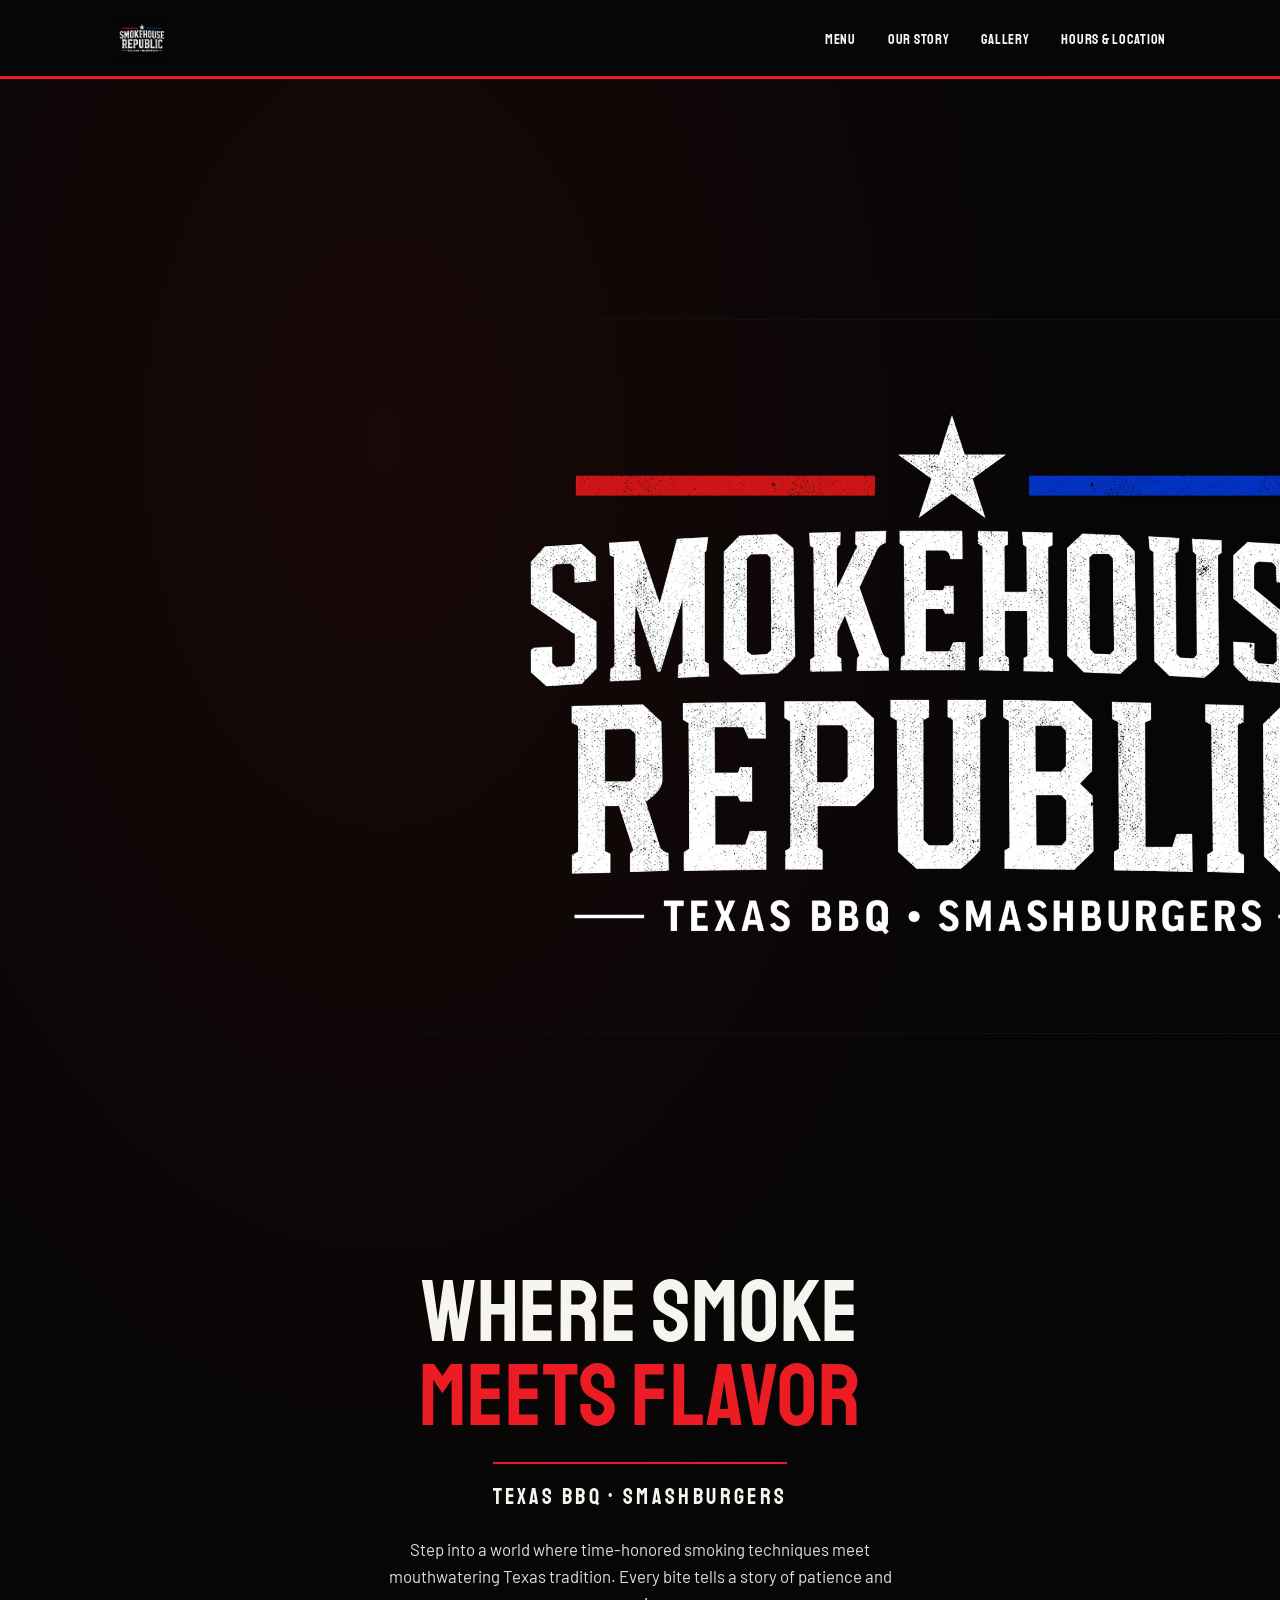
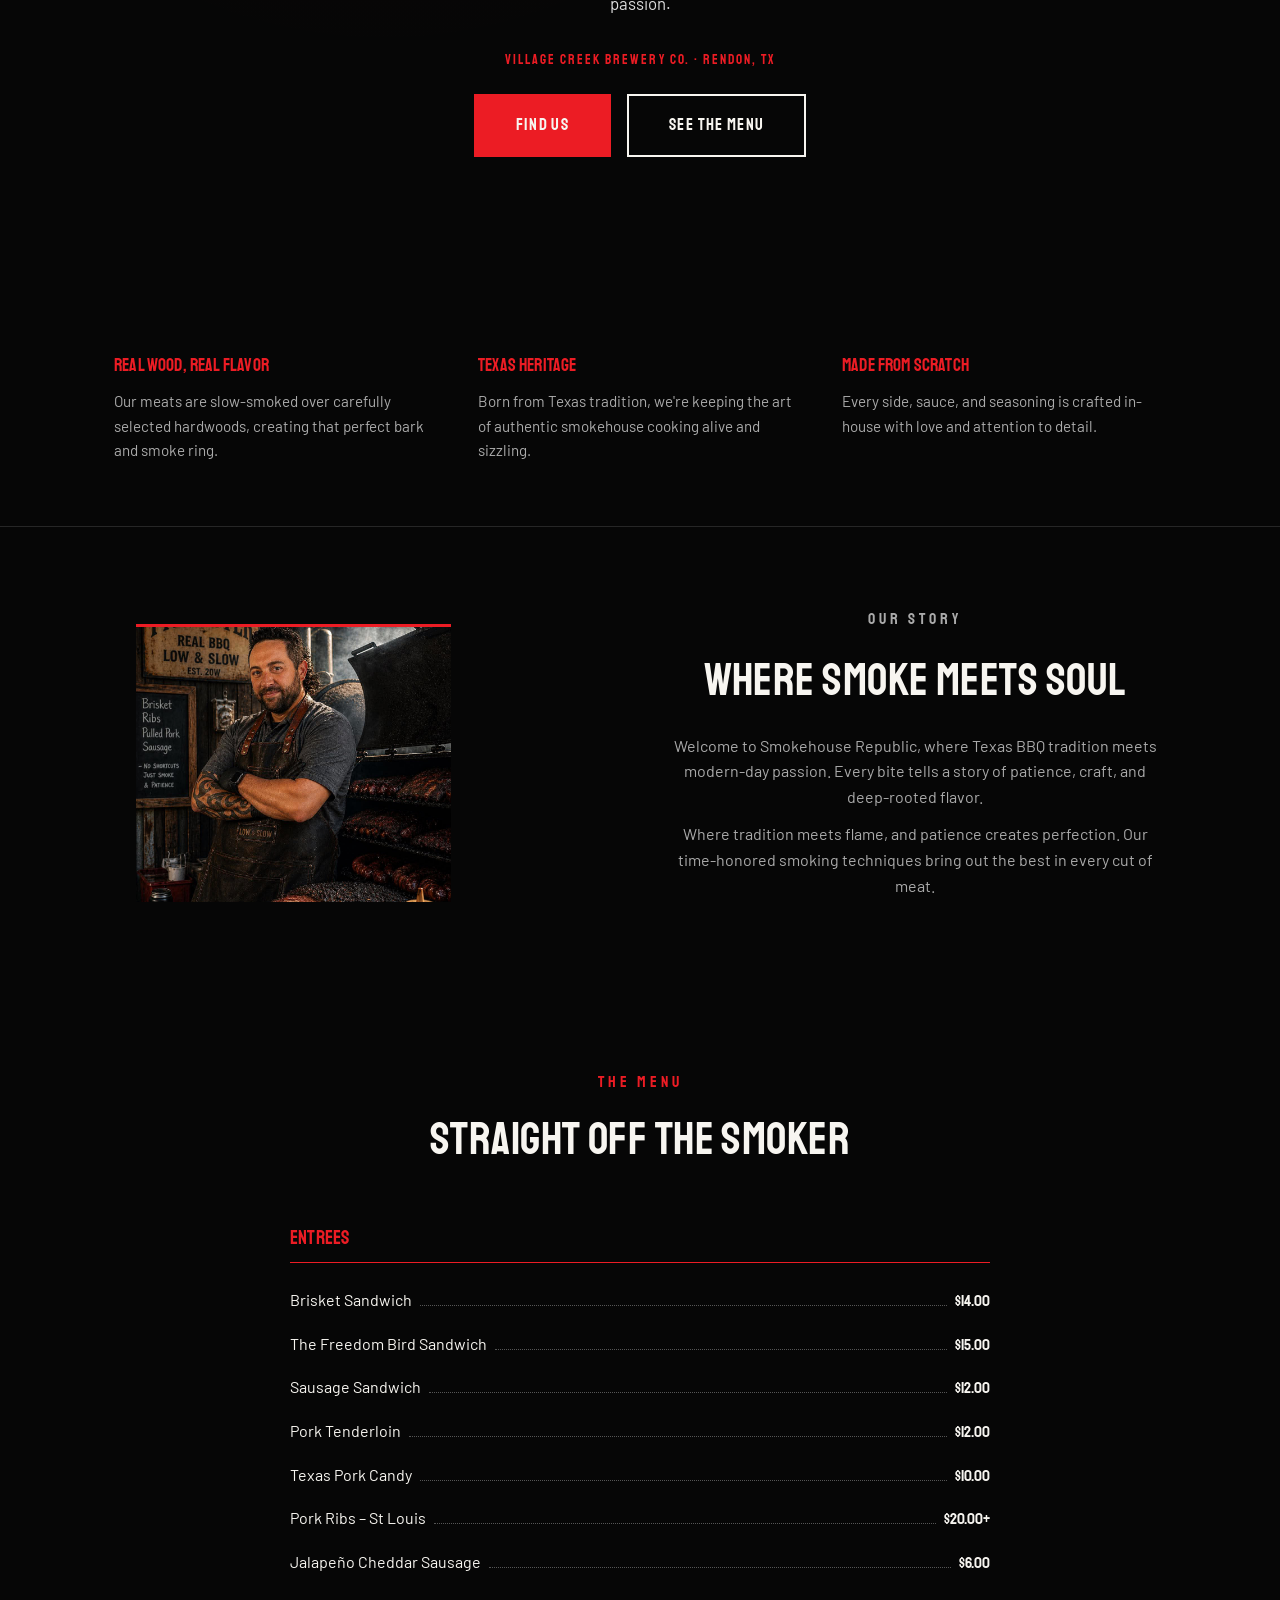
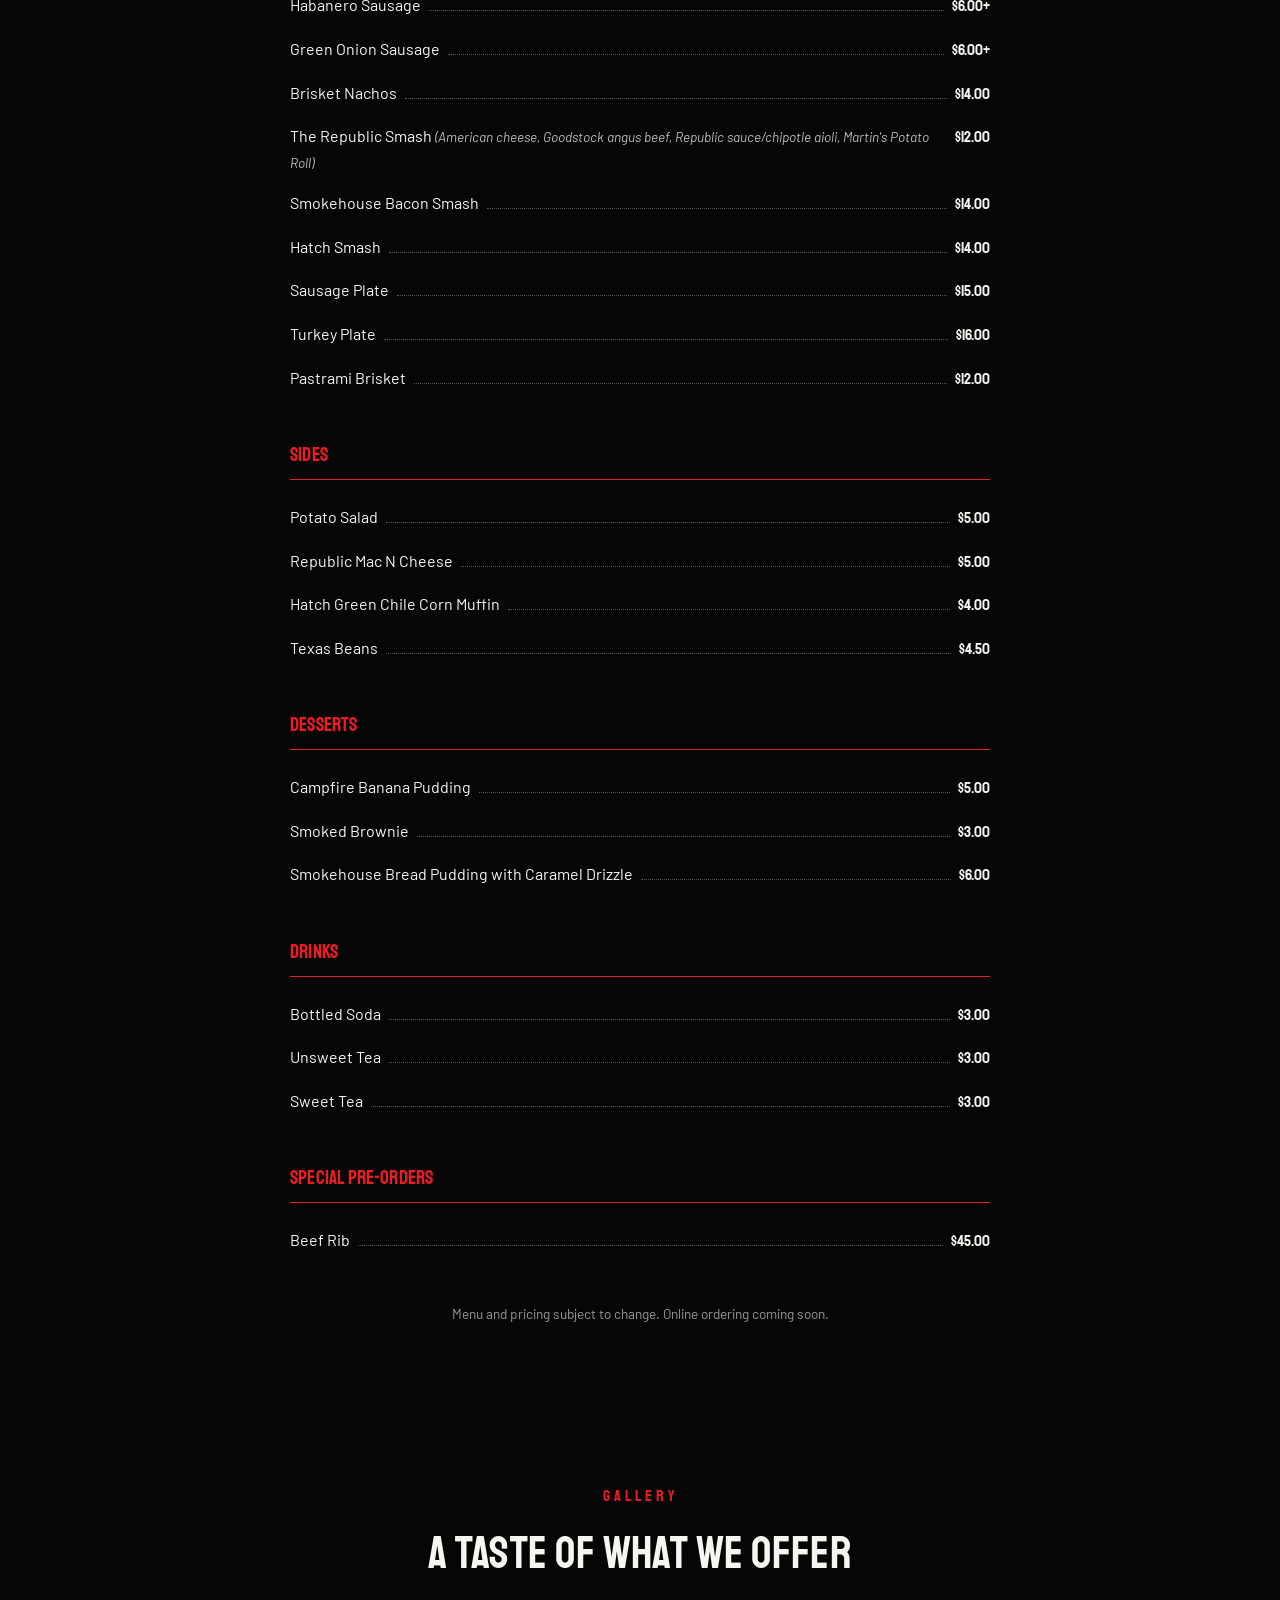
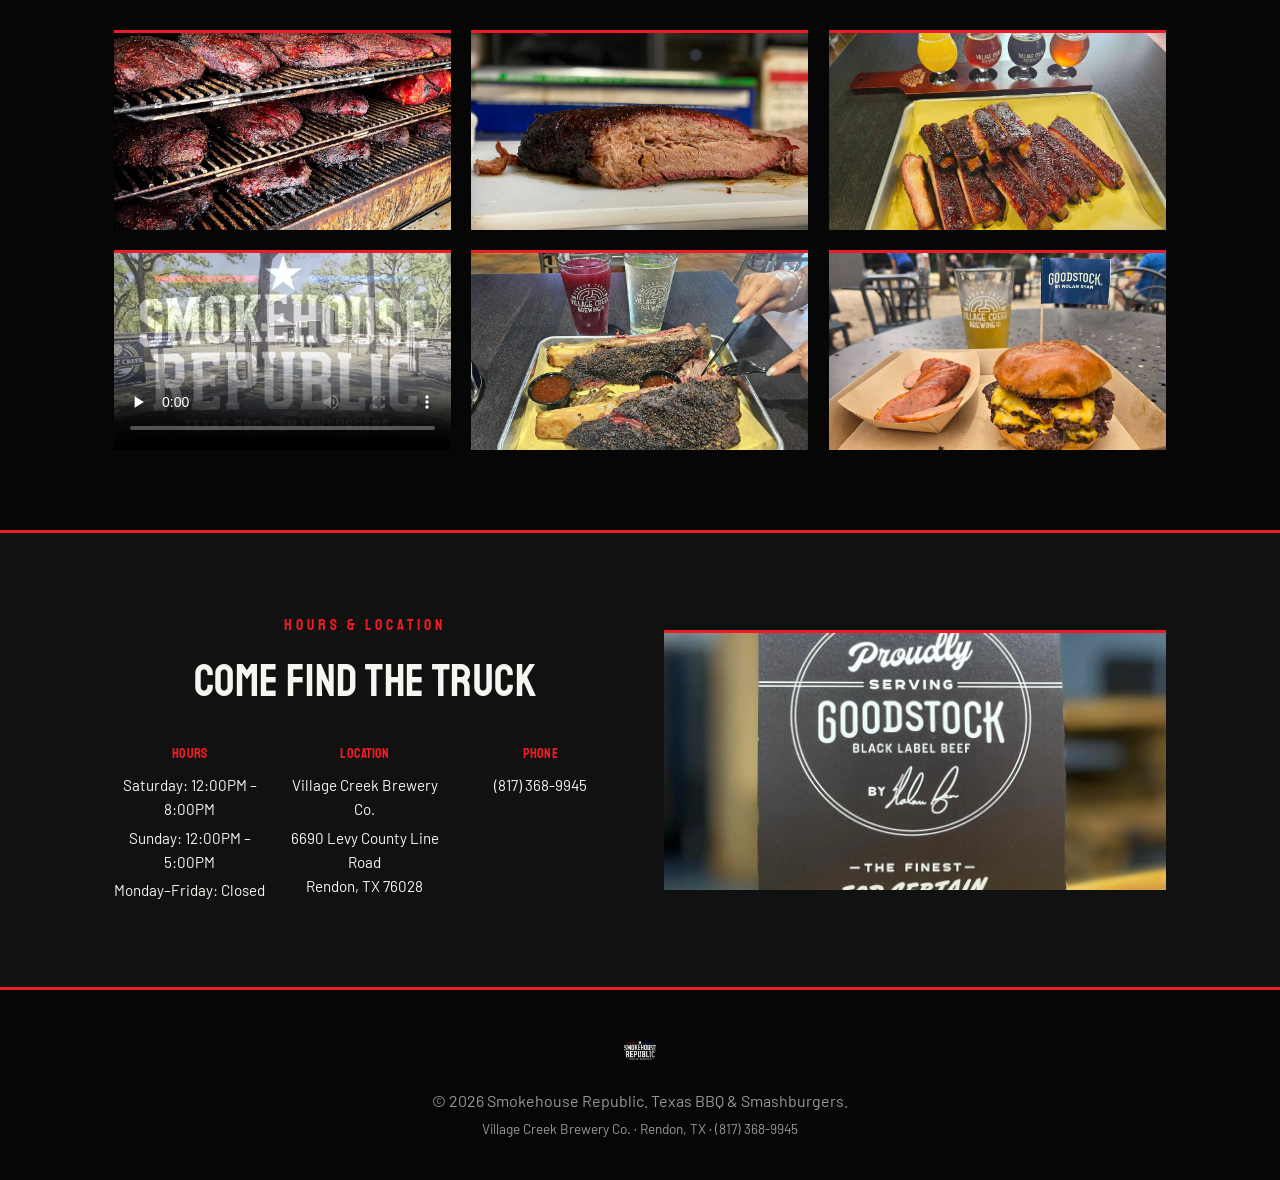
==== index.html @ 9e0f39e1 "Initial deploy copy of Smokehouse Republic site Co-Authored-By: Claude Sonnet 5.5 <noreply@anthropic" ====
<!DOCTYPE html>
<html lang="en">
<head>
<meta charset="UTF-8">
<meta name="viewport" content="width=device-width, initial-scale=1.0">
<title>Smokehouse Republic | Texas BBQ &amp; Smashburgers</title>
<meta name="description" content="Smokehouse Republic — Texas BBQ &amp; Smashburgers food truck at Village Creek Brewery Co., Rendon, TX. Sat 12-8, Sun 12-5.">
<link rel="icon" href="assets/logo.png">
<link rel="preconnect" href="https://fonts.googleapis.com">
<link rel="preconnect" href="https://fonts.gstatic.com" crossorigin>
<link href="https://fonts.googleapis.com/css2?family=Staatliches&family=Barlow:wght@400;500;600;700&display=swap" rel="stylesheet">
<link rel="stylesheet" href="css/styles.css">
<link rel="stylesheet" href="css/layout-overrides.css">
</head>
<body>

<header class="site-header">
  <div class="container header-inner">
    <a href="#top" class="logo-wrap">
      <img src="assets/logo.png" alt="Smokehouse Republic" class="logo">
    </a>
    <nav class="main-nav">
      <button class="nav-toggle" id="navToggle" aria-label="Toggle menu" aria-expanded="false">
        <span></span><span></span><span></span>
      </button>
      <ul class="nav-links" id="navLinks">
        <li><a href="#menu">Menu</a></li>
        <li><a href="#story">Our Story</a></li>
        <li><a href="#gallery">Gallery</a></li>
        <li><a href="#visit">Hours &amp; Location</a></li>
      </ul>
    </nav>
  </div>
</header>

<section id="top" class="hero">
  <video class="hero-video" data-edit-id="hero-video" autoplay muted loop playsinline poster="assets/logo.png">
    <source src="assets/header.mp4" type="video/mp4">
  </video>
  <div class="container hero-content">
    <div class="hero-text">
      <h1 class="hero-headline"><span>Where Smoke</span><span class="accent">Meets Flavor</span></h1>
      <p class="hero-tagline">Texas BBQ &bull; Smashburgers</p>
      <p class="hero-sub">Step into a world where time-honored smoking techniques meet mouthwatering Texas tradition. Every bite tells a story of patience and passion.</p>
      <p class="hero-eyebrow">Village Creek Brewery Co. &middot; Rendon, TX</p>
      <div class="hero-actions">
        <a href="https://www.google.com/maps/search/?api=1&query=Village+Creek+Brewery+Co.%2C+6690+Levy+County+Line+Road%2C+Rendon%2C+TX+76028" target="_blank" rel="noopener" class="btn btn-primary">Find Us</a>
        <a href="#menu" class="btn btn-outline">See the Menu</a>
      </div>
    </div>
  </div>
</section>

<section class="feature-strip">
  <div class="container feature-grid">
    <div class="feature">
      <h3>Real Wood, Real Flavor</h3>
      <p>Our meats are slow-smoked over carefully selected hardwoods, creating that perfect bark and smoke ring.</p>
    </div>
    <div class="feature">
      <h3>Texas Heritage</h3>
      <p>Born from Texas tradition, we're keeping the art of authentic smokehouse cooking alive and sizzling.</p>
    </div>
    <div class="feature">
      <h3>Made From Scratch</h3>
      <p>Every side, sauce, and seasoning is crafted in-house with love and attention to detail.</p>
    </div>
  </div>
</section>

<section id="story" class="story">
  <div class="container story-inner">
    <div class="story-media" data-edit-id="story-media">
      <img src="assets/pitmaster-portrait.jpg" alt="Smokehouse Republic pitmaster at the smoker" loading="lazy">
    </div>
    <div class="story-text">
      <p class="section-eyebrow">Our Story</p>
      <h2>Where Smoke Meets Soul</h2>
      <p>Welcome to Smokehouse Republic, where Texas BBQ tradition meets modern-day passion. Every bite tells a story of patience, craft, and deep-rooted flavor.</p>
      <p>Where tradition meets flame, and patience creates perfection. Our time-honored smoking techniques bring out the best in every cut of meat.</p>
    </div>
  </div>
</section>

<section id="menu" class="menu">
  <div class="container">
    <p class="section-eyebrow center">The Menu</p>
    <h2 class="center">Straight Off the Smoker</h2>

    <div class="menu-category">
      <h3>Entrees</h3>
      <ul class="menu-list">
        <li><span class="item-name">Brisket Sandwich</span><span class="item-dots"></span><span class="item-price">$14.00</span></li>
        <li><span class="item-name">The Freedom Bird Sandwich</span><span class="item-dots"></span><span class="item-price">$15.00</span></li>
        <li><span class="item-name">Sausage Sandwich</span><span class="item-dots"></span><span class="item-price">$12.00</span></li>
        <li><span class="item-name">Pork Tenderloin</span><span class="item-dots"></span><span class="item-price">$12.00</span></li>
        <li><span class="item-name">Texas Pork Candy</span><span class="item-dots"></span><span class="item-price">$10.00</span></li>
        <li><span class="item-name">Pork Ribs – St Louis</span><span class="item-dots"></span><span class="item-price">$20.00+</span></li>
        <li><span class="item-name">Jalapeño Cheddar Sausage</span><span class="item-dots"></span><span class="item-price">$6.00</span></li>
        <li><span class="item-name">Habanero Sausage</span><span class="item-dots"></span><span class="item-price">$6.00+</span></li>
        <li><span class="item-name">Green Onion Sausage</span><span class="item-dots"></span><span class="item-price">$6.00+</span></li>
        <li><span class="item-name">Brisket Nachos</span><span class="item-dots"></span><span class="item-price">$14.00</span></li>
        <li><span class="item-name">The Republic Smash <em>(American cheese, Goodstock angus beef, Republic sauce/chipotle aioli, Martin's Potato Roll)</em></span><span class="item-dots"></span><span class="item-price">$12.00</span></li>
        <li><span class="item-name">Smokehouse Bacon Smash</span><span class="item-dots"></span><span class="item-price">$14.00</span></li>
        <li><span class="item-name">Hatch Smash</span><span class="item-dots"></span><span class="item-price">$14.00</span></li>
        <li><span class="item-name">Sausage Plate</span><span class="item-dots"></span><span class="item-price">$15.00</span></li>
        <li><span class="item-name">Turkey Plate</span><span class="item-dots"></span><span class="item-price">$16.00</span></li>
        <li><span class="item-name">Pastrami Brisket</span><span class="item-dots"></span><span class="item-price">$12.00</span></li>
      </ul>
    </div>

    <div class="menu-category">
      <h3>Sides</h3>
      <ul class="menu-list">
        <li><span class="item-name">Potato Salad</span><span class="item-dots"></span><span class="item-price">$5.00</span></li>
        <li><span class="item-name">Republic Mac N Cheese</span><span class="item-dots"></span><span class="item-price">$5.00</span></li>
        <li><span class="item-name">Hatch Green Chile Corn Muffin</span><span class="item-dots"></span><span class="item-price">$4.00</span></li>
        <li><span class="item-name">Texas Beans</span><span class="item-dots"></span><span class="item-price">$4.50</span></li>
      </ul>
    </div>

    <div class="menu-category">
      <h3>Desserts</h3>
      <ul class="menu-list">
        <li><span class="item-name">Campfire Banana Pudding</span><span class="item-dots"></span><span class="item-price">$5.00</span></li>
        <li><span class="item-name">Smoked Brownie</span><span class="item-dots"></span><span class="item-price">$3.00</span></li>
        <li><span class="item-name">Smokehouse Bread Pudding with Caramel Drizzle</span><span class="item-dots"></span><span class="item-price">$6.00</span></li>
      </ul>
    </div>

    <div class="menu-category">
      <h3>Drinks</h3>
      <ul class="menu-list">
        <li><span class="item-name">Bottled Soda</span><span class="item-dots"></span><span class="item-price">$3.00</span></li>
        <li><span class="item-name">Unsweet Tea</span><span class="item-dots"></span><span class="item-price">$3.00</span></li>
        <li><span class="item-name">Sweet Tea</span><span class="item-dots"></span><span class="item-price">$3.00</span></li>
      </ul>
    </div>

    <div class="menu-category">
      <h3>Special Pre-Orders</h3>
      <ul class="menu-list">
        <li><span class="item-name">Beef Rib</span><span class="item-dots"></span><span class="item-price">$45.00</span></li>
      </ul>
    </div>

    <p class="menu-note">Menu and pricing subject to change. Online ordering coming soon.</p>
  </div>
</section>

<section id="gallery" class="gallery">
  <div class="container">
    <p class="section-eyebrow center">Gallery</p>
    <h2 class="center">A Taste of What We Offer</h2>
    <div class="gallery-grid">
      <div class="gallery-photo" data-edit-id="gallery-1"><img src="assets/gallery-brisket-rows.jpg" alt="Rows of brisket in the smoker" loading="lazy"></div>
      <div class="gallery-photo" data-edit-id="gallery-2"><img src="assets/gallery-sliced-brisket.jpg" alt="Sliced brisket close-up" loading="lazy"></div>
      <div class="gallery-photo" data-edit-id="gallery-3"><img src="assets/gallery-ribs-beer-flight.jpg" alt="Ribs with a Village Creek Brewery beer flight" loading="lazy"></div>
      <div class="gallery-photo gallery-video-slot" data-edit-id="gallery-4">
        <video controls loop preload="none" poster="assets/gallery-promo-poster.jpg">
          <source src="assets/gallery-promo.mp4" type="video/mp4">
        </video>
      </div>
      <div class="gallery-photo" data-edit-id="gallery-5"><img src="assets/gallery-bbq-platter.jpg" alt="BBQ platter with drinks" loading="lazy"></div>
      <div class="gallery-photo" data-edit-id="gallery-6"><img src="assets/gallery-burger-sausage.jpg" alt="Smash burger and sausage at Village Creek Brewery" loading="lazy"></div>
    </div>
  </div>
</section>

<section id="visit" class="visit">
  <div class="container visit-inner">
    <div class="visit-card">
      <p class="section-eyebrow">Hours &amp; Location</p>
      <h2>Come Find the Truck</h2>
      <div class="visit-details">
        <div class="visit-block">
          <h4>Hours</h4>
          <p>Saturday: 12:00PM – 8:00PM</p>
          <p>Sunday: 12:00PM – 5:00PM</p>
          <p>Monday–Friday: Closed</p>
        </div>
        <div class="visit-block">
          <h4>Location</h4>
          <p>Village Creek Brewery Co.</p>
          <p>6690 Levy County Line Road<br>Rendon, TX 76028</p>
        </div>
        <div class="visit-block">
          <h4>Phone</h4>
          <p><a href="tel:+18173689945">(817) 368-9945</a></p>
        </div>
      </div>
    </div>
    <div class="visit-media" data-edit-id="visit-media">
      <img src="assets/visit-goodstock-sign.jpg" alt="Proudly serving Goodstock Black Label Beef by Nolan Ryan" loading="lazy">
    </div>
  </div>
</section>

<footer class="site-footer">
  <div class="container footer-inner">
    <img src="assets/logo.png" alt="Smokehouse Republic" class="footer-logo">
    <p>&copy; <span id="year"></span> Smokehouse Republic. Texas BBQ &amp; Smashburgers.</p>
    <p class="footer-address">Village Creek Brewery Co. &middot; Rendon, TX &middot; (817) 368-9945</p>
  </div>
</footer>

<script src="js/script.js"></script>
</body>
</html>
---- css/styles.css ----
:root {
  --black: #060606;
  --charcoal: #111111;
  --white: #f7f5f0;
  --red: #ec1c24;
  --red-dark: #b3141a;
  --blue: #223a63;
  --gray: #6b6b6b;
  --font-display: 'Staatliches', 'Arial Narrow', sans-serif;
  --font-body: 'Barlow', 'Arial', sans-serif;
}

* { box-sizing: border-box; margin: 0; padding: 0; }

body {
  font-family: var(--font-body);
  color: var(--white);
  background: var(--black);
  line-height: 1.6;
}

.container {
  max-width: 1100px;
  margin: 0 auto;
  padding: 0 24px;
}

h1, h2, h3, h4 {
  font-family: var(--font-display);
  text-transform: uppercase;
  letter-spacing: 0.01em;
  font-weight: 400;
}

a { color: inherit; text-decoration: none; }

.center { text-align: center; }

/* Header */
.site-header {
  background: var(--black);
  position: sticky;
  top: 0;
  z-index: 100;
  border-bottom: 3px solid var(--red);
}

.header-inner {
  display: flex;
  align-items: center;
  justify-content: space-between;
  padding-top: 10px;
  padding-bottom: 10px;
}

.logo { height: 56px; width: auto; display: block; }

.main-nav { display: flex; align-items: center; }

.nav-links {
  display: flex;
  list-style: none;
  gap: 32px;
}

.nav-links a {
  color: var(--white);
  font-family: var(--font-display);
  text-transform: uppercase;
  font-size: 0.9rem;
  letter-spacing: 0.05em;
}

.nav-links a:hover { color: var(--red); }

.nav-toggle {
  display: none;
  flex-direction: column;
  gap: 5px;
  background: none;
  border: none;
  cursor: pointer;
  padding: 6px;
}

.nav-toggle span {
  width: 26px;
  height: 3px;
  background: var(--white);
  display: block;
}

/* Hero */
.hero {
  position: relative;
  background:
    radial-gradient(ellipse at 30% 20%, rgba(236, 28, 36, 0.08), transparent 60%),
    var(--black);
  color: var(--white);
  padding: 60px 0 130px;
  text-align: center;
  overflow: hidden;
}

.hero-video {
  display: block;
  width: 100%;
  aspect-ratio: 16 / 9;
  object-fit: contain;
  margin: 0 0 60px;
}

.hero-content {
  position: relative;
  z-index: 2;
}

.hero-text {
  max-width: 620px;
  margin: 0 auto;
}

.hero-eyebrow {
  font-family: var(--font-display);
  text-transform: uppercase;
  letter-spacing: 0.15em;
  color: var(--red);
  margin: 20px 0 24px;
  font-size: 0.85rem;
}

.hero-headline {
  display: flex;
  flex-direction: column;
  gap: 0;
  margin-bottom: 8px;
  line-height: 0.95;
}

.hero-headline span {
  font-size: clamp(2.8rem, 8vw, 5.5rem);
  letter-spacing: 0.01em;
}

.hero-headline .accent { color: var(--red); }

.hero-tagline {
  font-family: var(--font-display);
  color: var(--white);
  font-size: 1.4rem;
  letter-spacing: 0.15em;
  text-transform: uppercase;
  margin: 16px 0 20px;
  padding-top: 16px;
  border-top: 2px solid var(--red);
  display: inline-block;
}

.hero-sub {
  max-width: 560px;
  margin: 0 auto 32px;
  color: #ddd;
  font-size: 1.05rem;
}

.hero-actions {
  display: flex;
  gap: 16px;
  justify-content: center;
  flex-wrap: wrap;
}

.btn {
  display: inline-block;
  padding: 16px 40px;
  font-family: var(--font-display);
  text-transform: uppercase;
  letter-spacing: 0.08em;
  font-size: 1.05rem;
  border: 2px solid transparent;
  transition: all 0.2s ease;
}

.btn-primary {
  background: var(--red);
  color: var(--white);
  border-color: var(--red);
}

.btn-primary:hover { background: var(--red-dark); }

.btn-outline {
  border-color: var(--white);
  color: var(--white);
}

.btn-outline:hover { background: var(--white); color: var(--black); }

/* Feature strip */
.feature-strip {
  background: var(--black);
  padding: 64px 0;
  border-bottom: 1px solid #262626;
}

.feature-grid {
  display: grid;
  grid-template-columns: repeat(3, 1fr);
  gap: 40px;
}

.feature h3 {
  color: var(--red);
  font-size: 1.1rem;
  margin-bottom: 10px;
}

.feature p { color: #aaa; font-size: 0.95rem; }

/* Section eyebrow */
.section-eyebrow {
  font-family: var(--font-display);
  color: var(--red);
  text-transform: uppercase;
  letter-spacing: 0.25em;
  font-size: 1rem;
  margin-bottom: 8px;
}

/* Story */
.story { padding: 80px 0; background: var(--black); }

.story-inner {
  display: grid;
  grid-template-columns: 1fr 1fr;
  gap: 48px;
  align-items: center;
}

.story-text { text-align: center; }
.story-text h2 { font-size: 2.8rem; margin-bottom: 16px; color: var(--white); }
.story-text p { margin-bottom: 12px; color: #aaa; }

.story-media {
  border-top: 3px solid var(--red);
  overflow: hidden;
  width: 25%;
}

.story-media img {
  display: block;
  width: 100%;
  height: auto;
  object-fit: cover;
}

/* Placeholder blocks */
.placeholder-block {
  background: var(--charcoal);
  border: 1px solid #2a2a2a;
  border-top: 3px solid var(--red);
  min-height: 260px;
  display: flex;
  align-items: center;
  justify-content: center;
}

.placeholder-label {
  font-family: var(--font-display);
  color: var(--white);
  text-transform: uppercase;
  letter-spacing: 0.1em;
  font-size: 0.9rem;
  padding: 8px 16px;
}

.placeholder-video .placeholder-label::before {
  content: "▶ ";
}

/* Menu */
.menu { padding: 80px 0; background: var(--black); color: var(--white); }

.menu h2 { color: var(--white); font-size: 2.8rem; margin-bottom: 48px; }

.menu-category { max-width: 700px; margin: 0 auto 40px; }

.menu-category h3 {
  color: var(--red);
  font-size: 1.2rem;
  margin-bottom: 16px;
  border-bottom: 1px solid var(--red);
  padding-bottom: 8px;
}

.menu-list { list-style: none; }

.menu-list li {
  display: flex;
  align-items: baseline;
  gap: 8px;
  padding: 8px 0;
  font-size: 1rem;
}

.item-name { flex-shrink: 1; min-width: 0; }
.item-name em { color: #bbb; font-style: italic; font-size: 0.85rem; }

.item-dots {
  flex: 1;
  border-bottom: 1px dotted #555;
  margin-bottom: 5px;
}

.item-price {
  flex-shrink: 0;
  font-family: var(--font-display);
  color: var(--white);
}

.menu-note {
  text-align: center;
  color: #999;
  font-size: 0.85rem;
  margin-top: 24px;
}

/* Gallery */
.gallery { padding: 80px 0; background: var(--black); }

.gallery h2 { color: var(--white); font-size: 2.8rem; margin-bottom: 40px; }

.gallery-grid {
  display: grid;
  grid-template-columns: repeat(3, 1fr);
  gap: 20px;
}

.gallery-grid .placeholder-block { min-height: 200px; }

.gallery-photo {
  border-top: 3px solid var(--red);
  overflow: hidden;
  height: 260px;
}

.gallery-photo img {
  display: block;
  width: 100%;
  height: 100%;
  object-fit: cover;
}

.gallery-video-slot video {
  display: block;
  width: 100%;
  height: 100%;
  object-fit: cover;
  background: var(--black);
}

/* Visit */
.visit { padding: 80px 0; background: var(--charcoal); color: var(--white); border-top: 3px solid var(--red); }

.visit-inner {
  display: grid;
  grid-template-columns: 1fr 1fr;
  gap: 48px;
  align-items: center;
}

.visit-card { text-align: center; }
.visit h2 { font-size: 2.8rem; margin-bottom: 24px; }

.visit-media {
  border-top: 3px solid var(--red);
  overflow: hidden;
  height: 260px;
}

.visit-media img {
  display: block;
  width: 100%;
  height: 100%;
  object-fit: cover;
}

.visit-details {
  display: grid;
  grid-template-columns: repeat(3, 1fr);
  gap: 24px;
  margin-top: 24px;
}

.visit-block h4 {
  color: var(--red);
  font-size: 0.9rem;
  margin-bottom: 8px;
}

.visit-block p { font-size: 0.95rem; margin-bottom: 4px; }

/* Footer */
.site-footer {
  background: var(--black);
  color: #999;
  padding: 40px 0;
  text-align: center;
  border-top: 3px solid var(--red);
}

.footer-logo { height: 40px; margin-bottom: 12px; }

.footer-address { font-size: 0.85rem; margin-top: 4px; }

/* Responsive */
@media (max-width: 800px) {
  .feature-grid { grid-template-columns: 1fr; }
  .story-inner { grid-template-columns: 1fr; }
  .story-media { margin: 0 auto; }
  .visit-inner { grid-template-columns: 1fr; }
  .visit-details { grid-template-columns: 1fr; }
  .gallery-grid { grid-template-columns: repeat(2, 1fr); }

  .nav-toggle { display: flex; }

  .nav-links {
    position: absolute;
    top: 100%;
    left: 0;
    right: 0;
    background: var(--black);
    flex-direction: column;
    gap: 0;
    display: none;
    border-top: 1px solid var(--red);
  }

  .nav-links.open { display: flex; }

  .nav-links li { border-bottom: 1px solid #222; }

  .nav-links a {
    display: block;
    padding: 16px 24px;
  }
}

@media (max-width: 480px) {
  .gallery-grid { grid-template-columns: 1fr; }
}
---- css/layout-overrides.css ----
/* Auto-generated by edit-server.py when you click "Save Changes" in
   Edit Mode (js/edit-mode.js). Don't hand-edit -- your changes will be
   overwritten on the next save.

   Two profiles, saved independently based on how wide the browser was
   at Save time: desktop-sized screens (>800px) and phone-sized screens
   (<=800px) each keep their own sizing so editing one never breaks the
   other. */
@media (min-width: 801px) {
  [data-edit-id="hero-video"] { width: 1905px !important; height: 1072px !important; left: 0px !important; top: 0px !important; position: relative !important; }
  [data-edit-id="story-media"] { width: 315px !important; height: 278px !important; left: 22px !important; top: 4px !important; position: relative !important; }
  [data-edit-id="gallery-1"] { width: 337px !important; height: 200px !important; left: 0px !important; top: 0px !important; position: relative !important; }
  [data-edit-id="gallery-2"] { width: 337px !important; height: 200px !important; left: 0px !important; top: 0px !important; position: relative !important; }
  [data-edit-id="gallery-3"] { width: 337px !important; height: 200px !important; left: 0px !important; top: 0px !important; position: relative !important; }
  [data-edit-id="gallery-4"] { width: 337px !important; height: 200px !important; left: 0px !important; top: 0px !important; position: relative !important; }
  [data-edit-id="gallery-5"] { width: 337px !important; height: 200px !important; left: 0px !important; top: 0px !important; position: relative !important; }
  [data-edit-id="gallery-6"] { width: 337px !important; height: 200px !important; left: 0px !important; top: 0px !important; position: relative !important; }
  [data-edit-id="visit-media"] { width: 502px !important; height: 260px !important; left: 0px !important; top: 0px !important; position: relative !important; }
}
@media (max-width: 800px) {
  [data-edit-id="story-media"] { width: 228px !important; height: 216px !important; left: 0px !important; top: -53px !important; position: relative !important; }
}
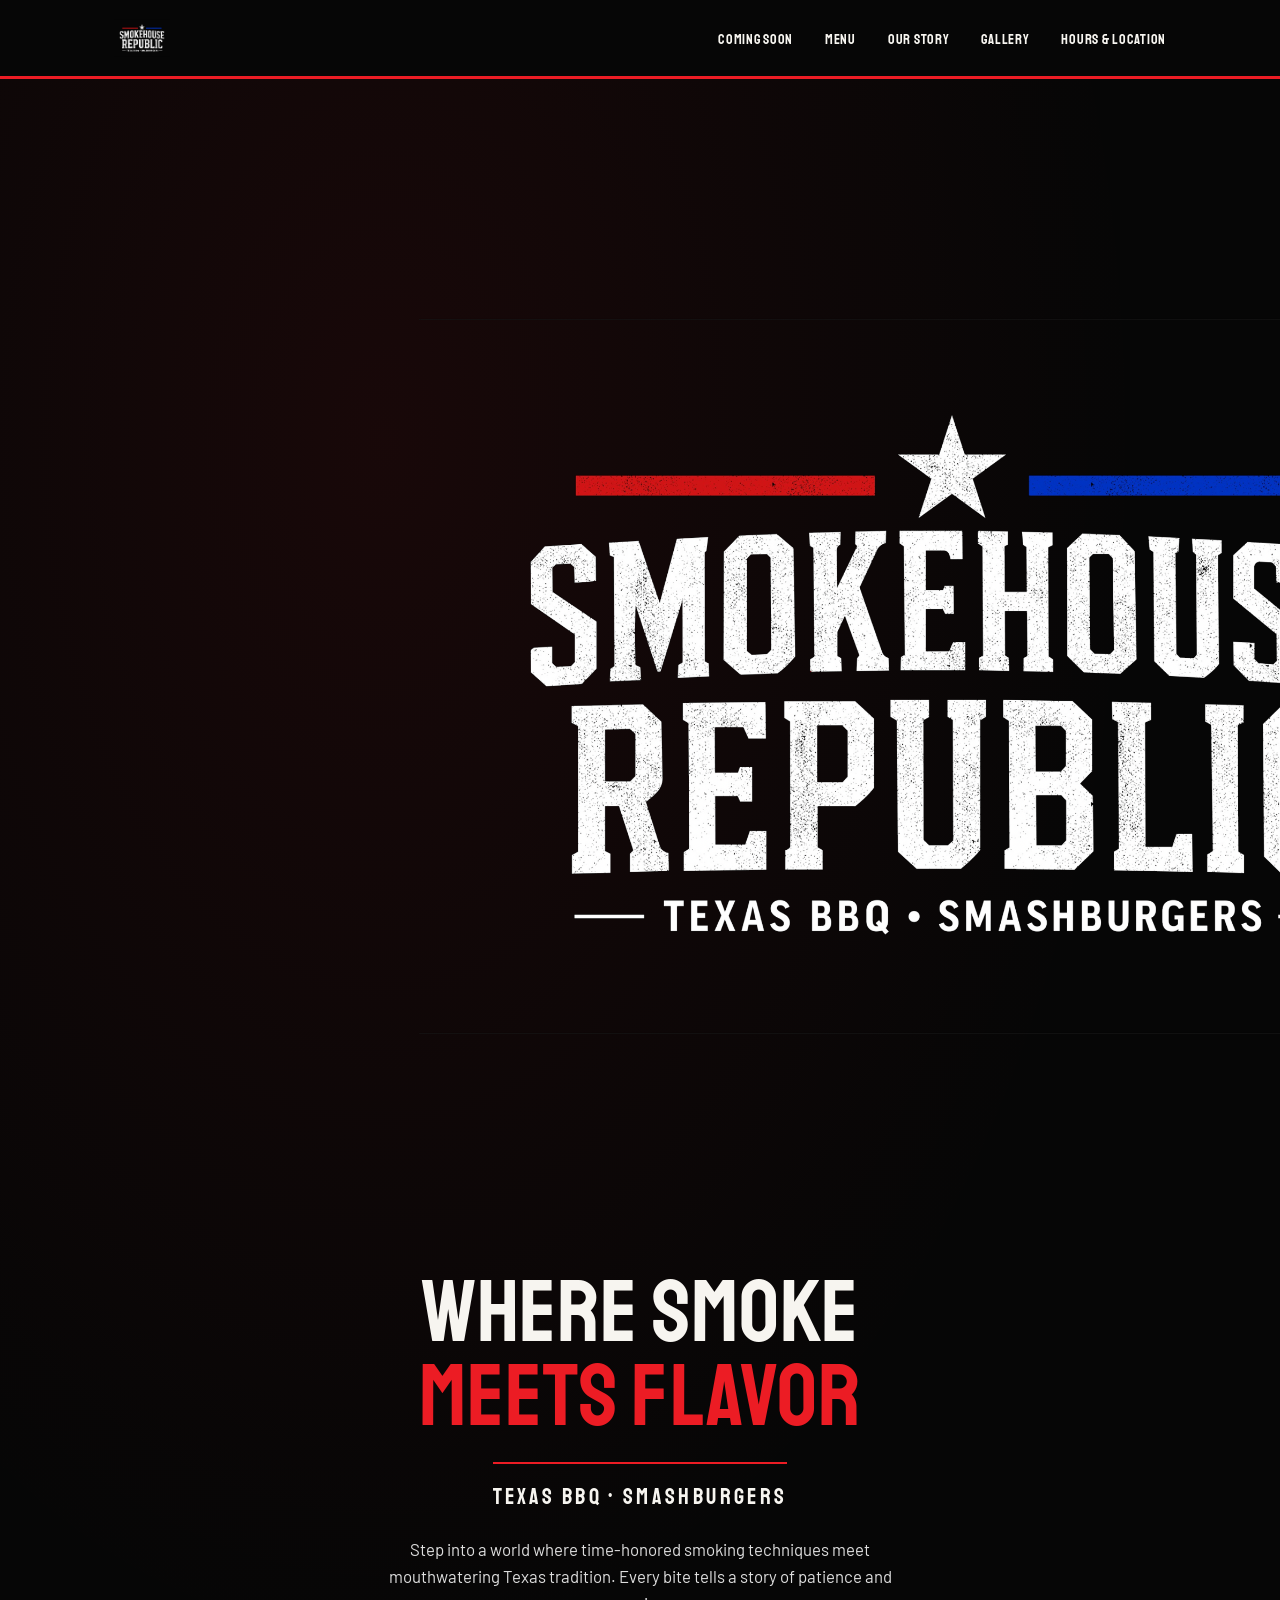
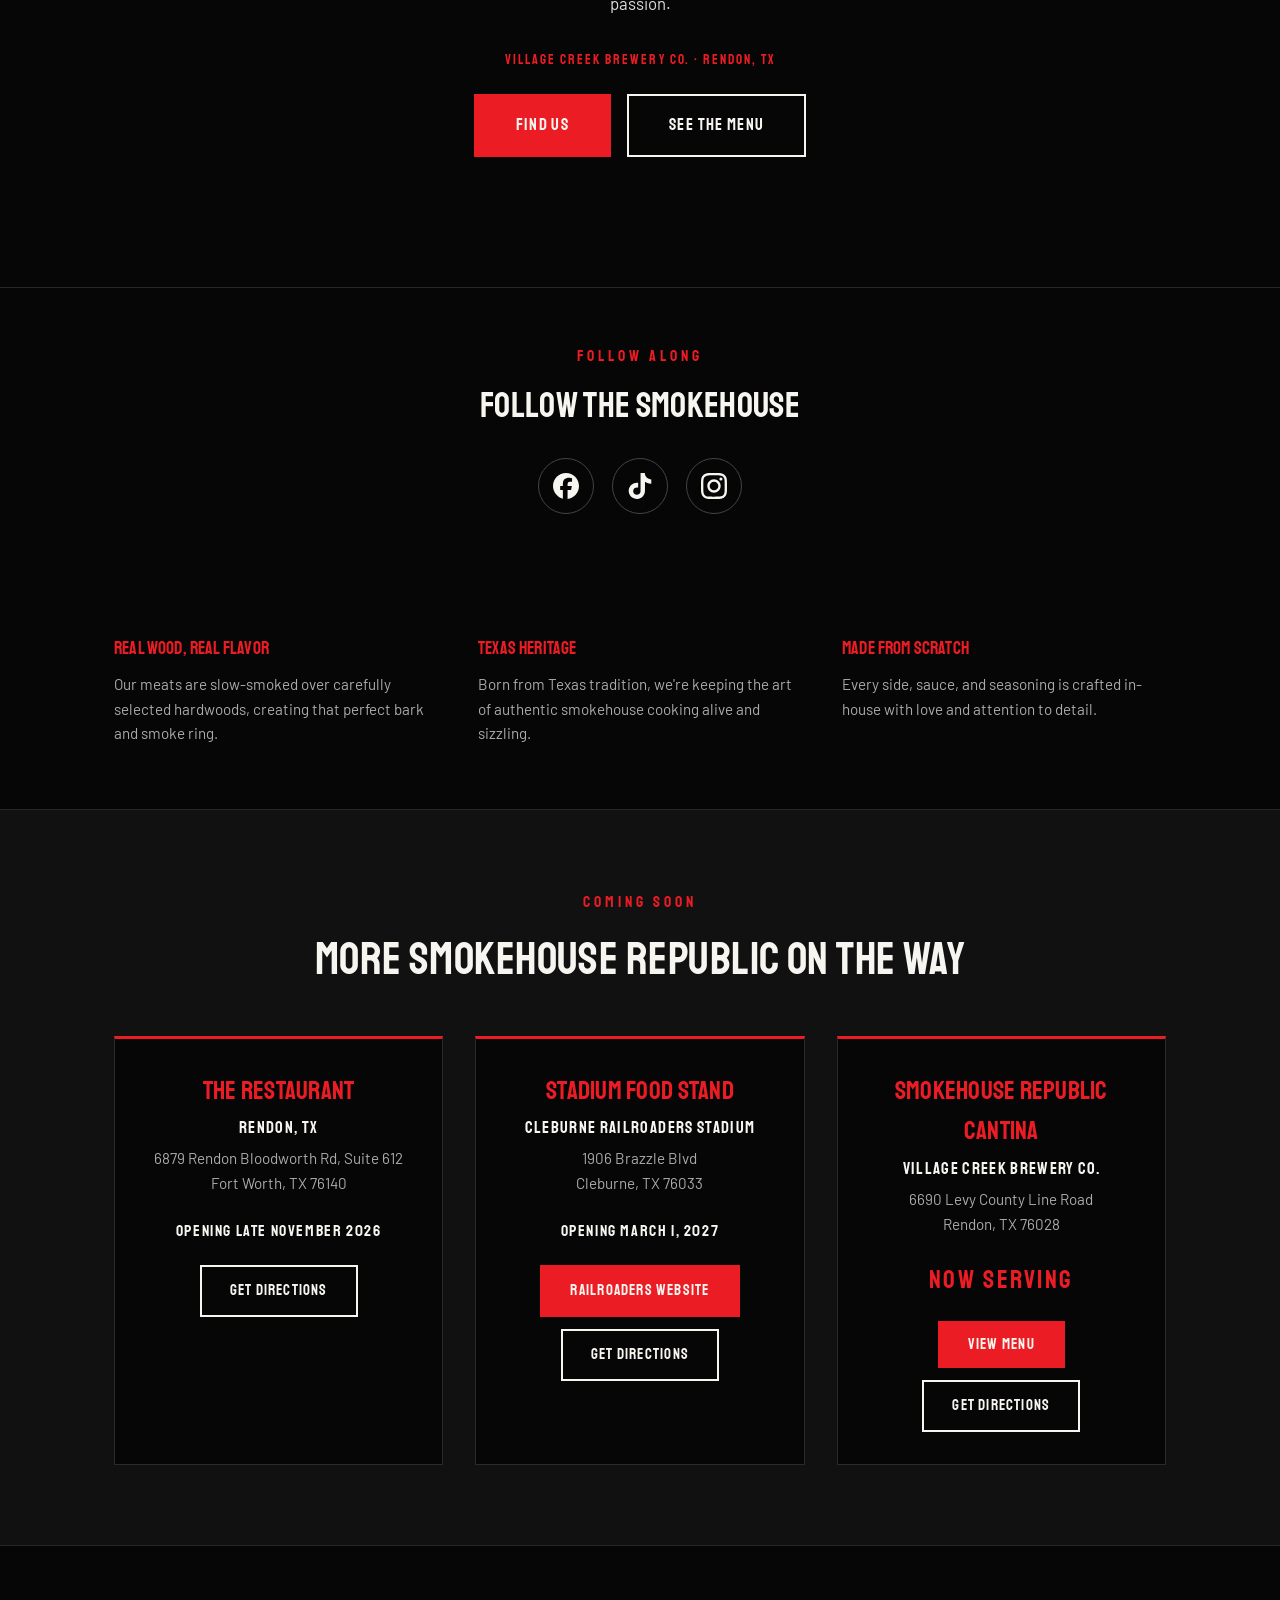
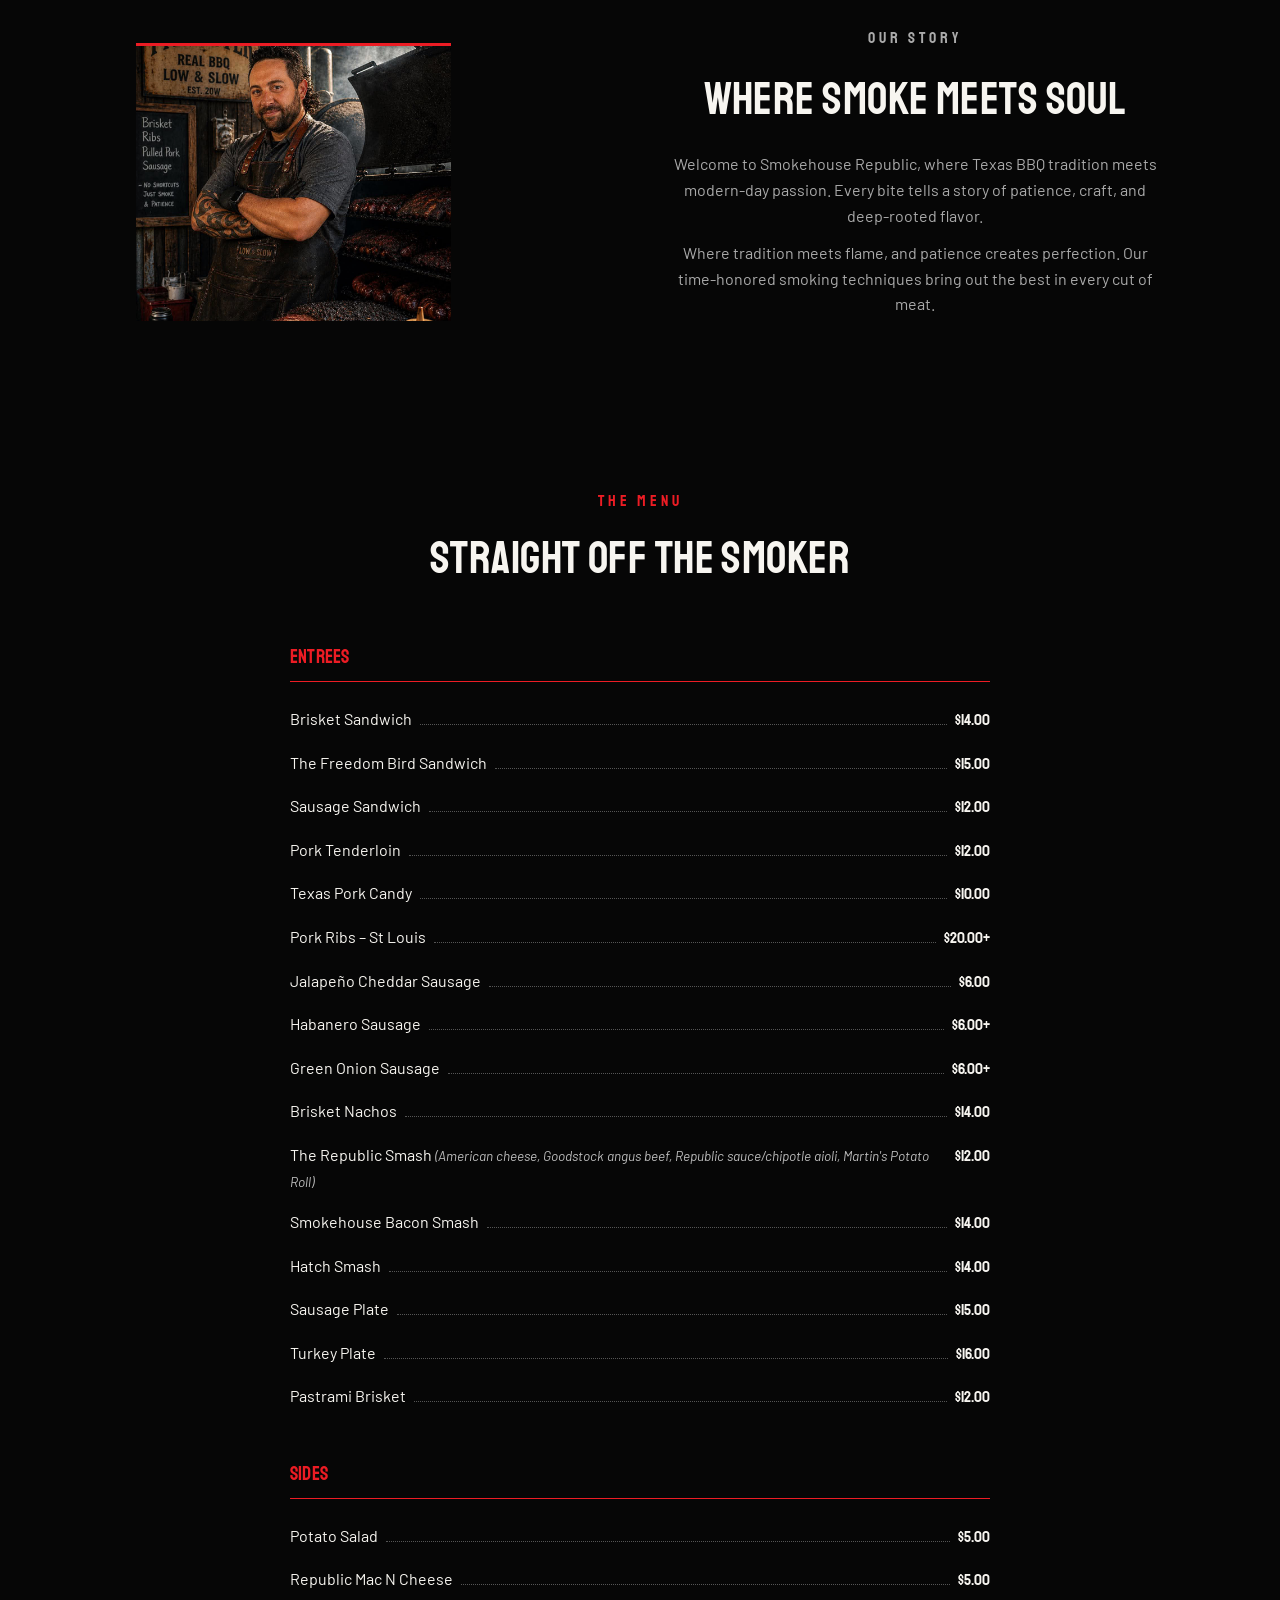
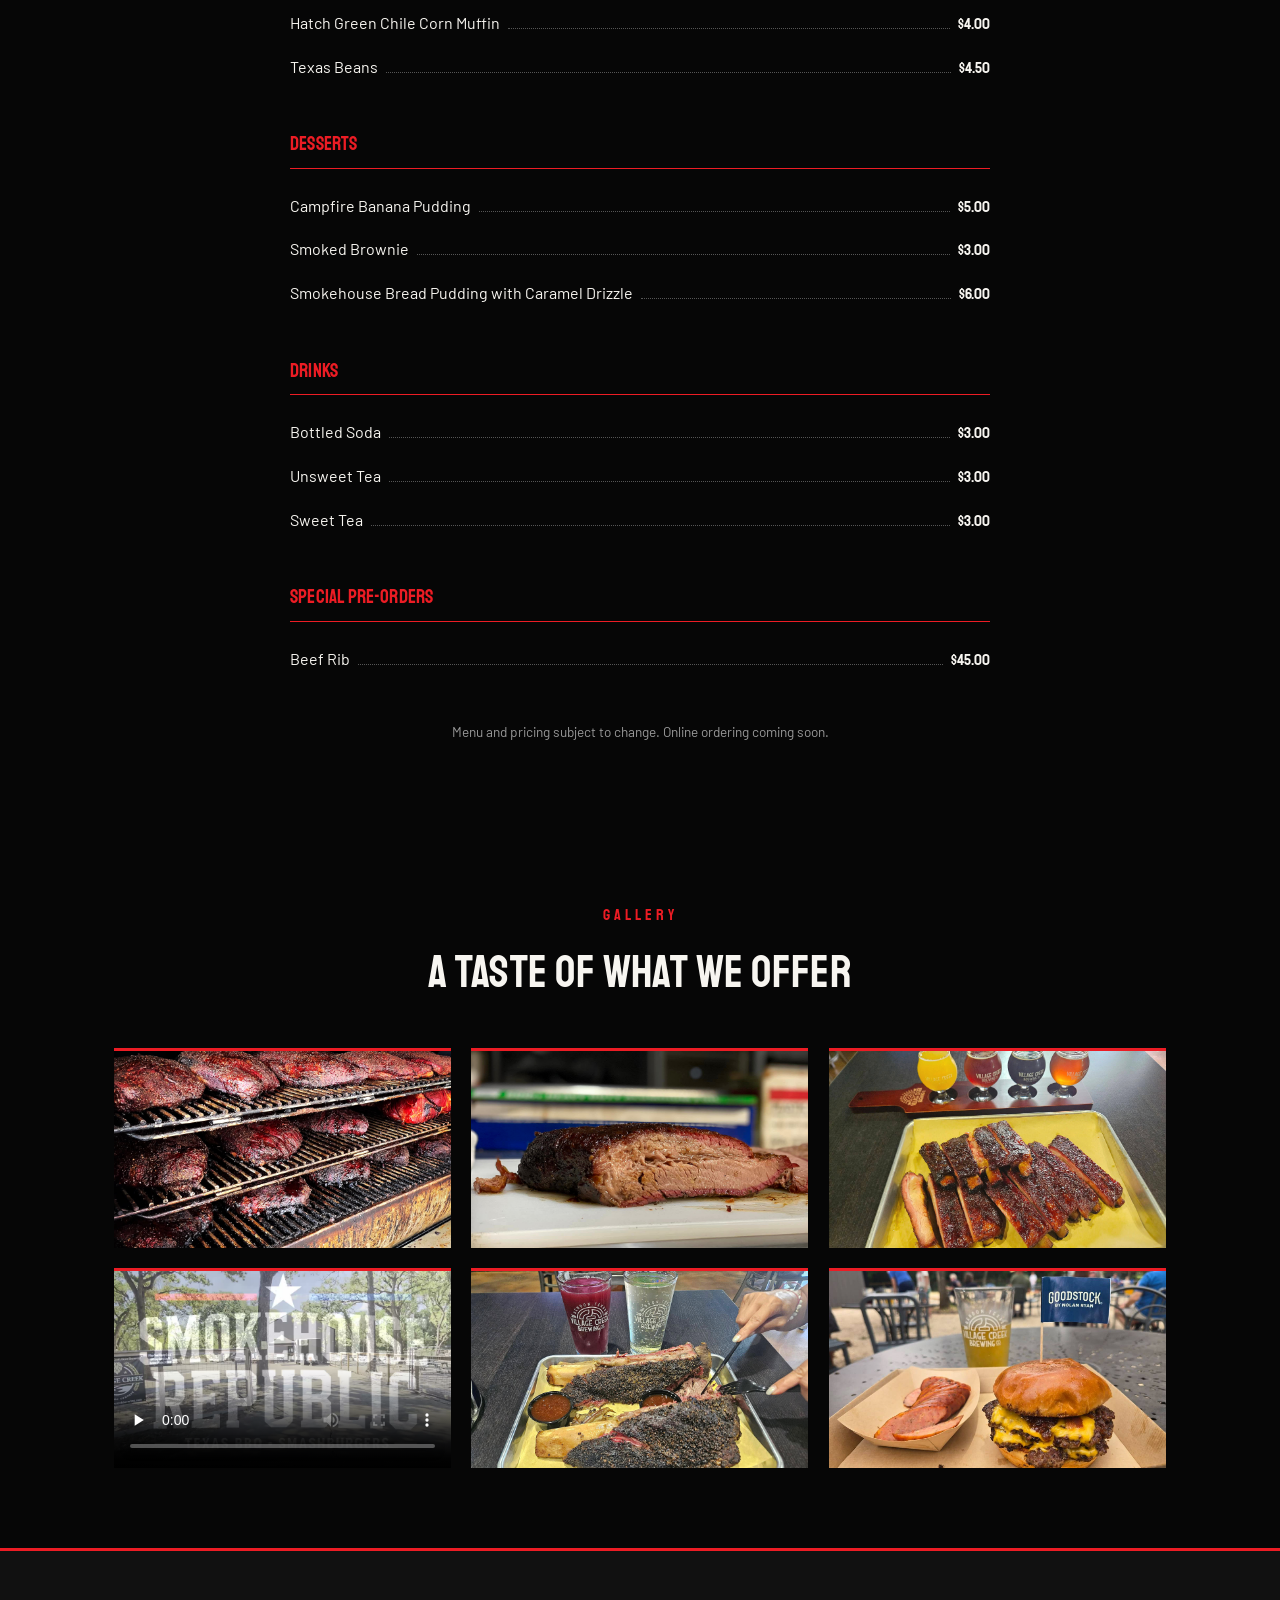
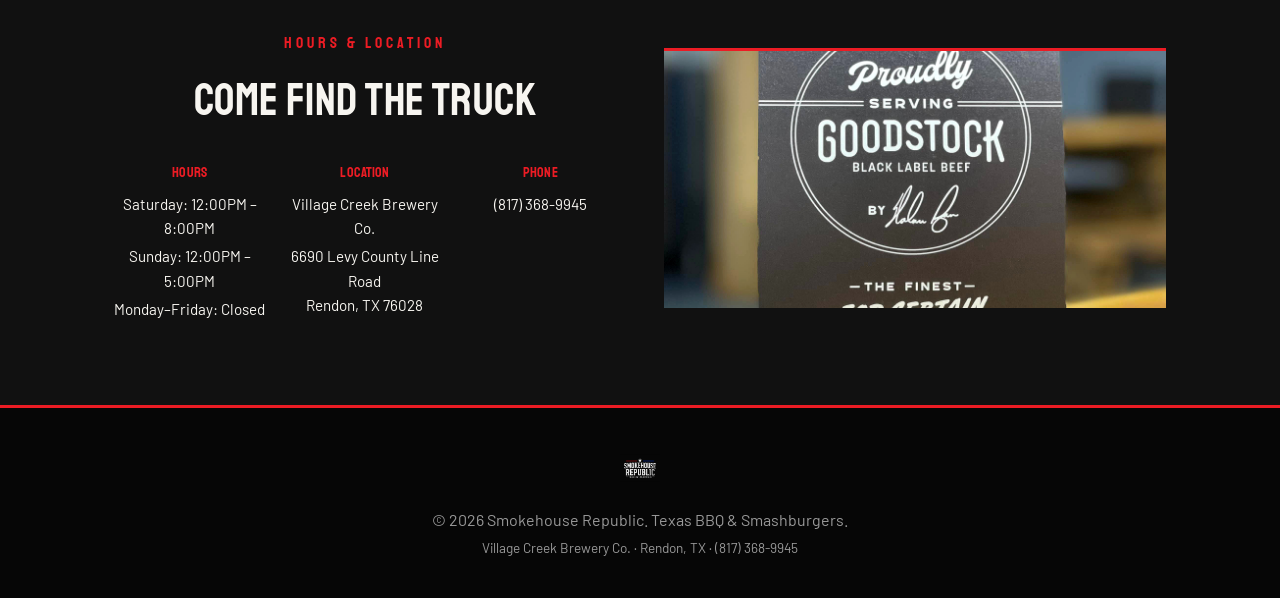
==== commit 3be39926: "Deploy: Coming Soon cards, Cantina menu, social links Co-Authored-By: Claude Opus 5.5 <noreply@anthr" ====
--- a/index.html
+++ b/index.html
@@ -24,6 +24,7 @@
         <span></span><span></span><span></span>
       </button>
       <ul class="nav-links" id="navLinks">
+        <li><a href="#coming-soon">Coming Soon</a></li>
         <li><a href="#menu">Menu</a></li>
         <li><a href="#story">Our Story</a></li>
         <li><a href="#gallery">Gallery</a></li>
@@ -51,6 +52,14 @@
   </div>
 </section>
 
+<section id="follow" class="follow" hidden>
+  <div class="container">
+    <p class="section-eyebrow center">Follow Along</p>
+    <h2 class="center">Follow the Smokehouse</h2>
+    <div class="social-links follow-social" data-social-links></div>
+  </div>
+</section>
+
 <section class="feature-strip">
   <div class="container feature-grid">
     <div class="feature">
@@ -67,6 +76,115 @@
     </div>
   </div>
 </section>
+
+<section id="coming-soon" class="coming-soon">
+  <div class="container">
+    <p class="section-eyebrow center">Coming Soon</p>
+    <h2 class="center">More Smokehouse Republic on the Way</h2>
+    <div class="soon-grid">
+      <article class="soon-card" data-location="restaurant">
+        <h3>The Restaurant</h3>
+        <p class="soon-place">Rendon, TX</p>
+        <p class="soon-address">6879 Rendon Bloodworth Rd, Suite 612<br>Fort Worth, TX 76140</p>
+        <div class="countdown" role="timer" hidden>
+          <div class="count-unit"><span class="count-num" data-unit="days">0</span><span class="count-label">Days</span></div>
+          <div class="count-unit"><span class="count-num" data-unit="hours">00</span><span class="count-label">Hours</span></div>
+          <div class="count-unit"><span class="count-num" data-unit="minutes">00</span><span class="count-label">Min</span></div>
+          <div class="count-unit"><span class="count-num" data-unit="seconds">00</span><span class="count-label">Sec</span></div>
+        </div>
+        <p class="soon-status">Opening Late November 2026</p>
+        <div class="soon-actions">
+          <a href="https://www.google.com/maps/search/?api=1&query=6879+Rendon+Bloodworth+Rd+Suite+612%2C+Fort+Worth%2C+TX+76140" target="_blank" rel="noopener" class="btn btn-outline">Get Directions</a>
+        </div>
+      </article>
+      <article class="soon-card" data-location="stadium">
+        <h3>Stadium Food Stand</h3>
+        <p class="soon-place">Cleburne Railroaders Stadium</p>
+        <p class="soon-address">1906 Brazzle Blvd<br>Cleburne, TX 76033</p>
+        <div class="countdown" role="timer" hidden>
+          <div class="count-unit"><span class="count-num" data-unit="days">0</span><span class="count-label">Days</span></div>
+          <div class="count-unit"><span class="count-num" data-unit="hours">00</span><span class="count-label">Hours</span></div>
+          <div class="count-unit"><span class="count-num" data-unit="minutes">00</span><span class="count-label">Min</span></div>
+          <div class="count-unit"><span class="count-num" data-unit="seconds">00</span><span class="count-label">Sec</span></div>
+        </div>
+        <p class="soon-status">Opening March 1, 2027</p>
+        <div class="soon-actions">
+          <a href="https://railroaderbaseball.com/" target="_blank" rel="noopener" class="btn btn-primary">Railroaders Website</a>
+          <a href="https://www.google.com/maps/search/?api=1&query=Cleburne+Railroaders+Stadium%2C+1906+Brazzle+Blvd%2C+Cleburne%2C+TX+76033" target="_blank" rel="noopener" class="btn btn-outline">Get Directions</a>
+        </div>
+      </article>
+      <article class="soon-card is-open" data-location="cantina">
+        <h3>Smokehouse Republic Cantina</h3>
+        <p class="soon-place">Village Creek Brewery Co.</p>
+        <p class="soon-address">6690 Levy County Line Road<br>Rendon, TX 76028</p>
+        <p class="soon-status">Now Serving</p>
+        <div class="soon-actions">
+          <button type="button" class="btn btn-primary" data-open-menu="cantinaMenu">View Menu</button>
+          <a href="https://www.google.com/maps/search/?api=1&query=Village+Creek+Brewery+Co.%2C+6690+Levy+County+Line+Road%2C+Rendon%2C+TX+76028" target="_blank" rel="noopener" class="btn btn-outline">Get Directions</a>
+        </div>
+      </article>
+    </div>
+  </div>
+</section>
+
+<dialog id="cantinaMenu" class="menu-dialog" aria-labelledby="cantinaMenuTitle">
+  <button type="button" class="menu-dialog-close" aria-label="Close menu" data-close-menu>&times;</button>
+  <p class="section-eyebrow center">Wood-Fired Tex-Mex</p>
+  <h2 id="cantinaMenuTitle" class="center">Republic Cantina</h2>
+  <p class="menu-dialog-tagline center">Same smoke. Different flavor.</p>
+
+  <div class="menu-category">
+    <h3>Tacos</h3>
+    <p class="menu-desc">Three tacos, choice of protein</p>
+    <ul class="menu-list">
+      <li><span class="item-name">Brisket</span><span class="item-dots"></span><span class="item-price">$11.00</span></li>
+      <li><span class="item-name">Beef Cheek</span><span class="item-dots"></span><span class="item-price">$10.00</span></li>
+      <li><span class="item-name">Pulled Pork</span><span class="item-dots"></span><span class="item-price">$8.00</span></li>
+      <li><span class="item-name">Smoked Chicken</span><span class="item-dots"></span><span class="item-price">$9.00</span></li>
+    </ul>
+  </div>
+
+  <div class="menu-category">
+    <h3>Nachos</h3>
+    <p class="menu-desc">Tortilla chips, queso and choice of protein</p>
+    <ul class="menu-list">
+      <li><span class="item-name">Brisket</span><span class="item-dots"></span><span class="item-price">$14.00</span></li>
+      <li><span class="item-name">Beef Cheek</span><span class="item-dots"></span><span class="item-price">$12.00</span></li>
+      <li><span class="item-name">Pulled Pork</span><span class="item-dots"></span><span class="item-price">$12.00</span></li>
+      <li><span class="item-name">Smoked Chicken</span><span class="item-dots"></span><span class="item-price">$14.00</span></li>
+    </ul>
+  </div>
+
+  <div class="menu-category">
+    <h3>Quesadilla</h3>
+    <p class="menu-desc">Griddled flour tortilla with melted cheese and choice of protein</p>
+    <ul class="menu-list">
+      <li><span class="item-name">Brisket</span><span class="item-dots"></span><span class="item-price">$12.00</span></li>
+      <li><span class="item-name">Beef Cheek</span><span class="item-dots"></span><span class="item-price">$10.00</span></li>
+      <li><span class="item-name">Pulled Pork</span><span class="item-dots"></span><span class="item-price">$8.00</span></li>
+      <li><span class="item-name">Smoked Chicken</span><span class="item-dots"></span><span class="item-price">$9.00</span></li>
+    </ul>
+  </div>
+
+  <p class="menu-plate"><strong>Make it a plate +$6</strong> &middot; Tacos, nachos or quesadilla, with Mexican rice &amp; refried black beans</p>
+
+  <div class="menu-category">
+    <h3>Starters</h3>
+    <ul class="menu-list">
+      <li><span class="item-name">Queso &amp; Guacamole Duo</span><span class="item-dots"></span><span class="item-price">$13.00</span></li>
+    </ul>
+  </div>
+
+  <div class="menu-category">
+    <h3>Sides</h3>
+    <ul class="menu-list">
+      <li><span class="item-name">Mexican Rice</span><span class="item-dots"></span><span class="item-price">$5.00</span></li>
+      <li><span class="item-name">Refried Black Beans</span><span class="item-dots"></span><span class="item-price">$5.00</span></li>
+    </ul>
+  </div>
+
+  <p class="menu-note">Menu and pricing subject to change.</p>
+</dialog>
 
 <section id="story" class="story">
   <div class="container story-inner">
--- a/css/styles.css
+++ b/css/styles.css
@@ -217,6 +217,94 @@
 
 .feature p { color: #aaa; font-size: 0.95rem; }
 
+/* Coming soon (countdowns) */
+.coming-soon {
+  padding: 80px 0;
+  background: var(--charcoal);
+  border-bottom: 1px solid #262626;
+}
+
+.coming-soon h2 { color: var(--white); font-size: 2.8rem; margin-bottom: 40px; }
+
+.soon-grid {
+  display: flex;
+  flex-wrap: wrap;
+  justify-content: center;
+  gap: 32px;
+}
+
+.soon-card {
+  flex: 1 1 300px;
+  max-width: 360px;
+  background: var(--black);
+  border: 1px solid #2a2a2a;
+  border-top: 3px solid var(--red);
+  padding: 32px 24px;
+  text-align: center;
+}
+
+.soon-card h3 { color: var(--red); font-size: 1.6rem; margin-bottom: 4px; }
+
+.soon-place {
+  font-family: var(--font-display);
+  text-transform: uppercase;
+  letter-spacing: 0.08em;
+  font-size: 1.05rem;
+}
+
+.soon-address { color: #aaa; font-size: 0.95rem; margin: 4px 0 24px; }
+
+.countdown {
+  display: grid;
+  grid-template-columns: repeat(4, 1fr);
+  gap: 8px;
+  margin-bottom: 20px;
+}
+
+.countdown[hidden] { display: none; }
+
+.count-unit {
+  background: var(--charcoal);
+  border-bottom: 2px solid var(--red);
+  padding: 12px 4px 8px;
+}
+
+.count-num {
+  display: block;
+  font-family: var(--font-display);
+  font-size: clamp(1.8rem, 5vw, 2.6rem);
+  line-height: 1;
+}
+
+.count-label {
+  display: block;
+  margin-top: 6px;
+  font-family: var(--font-display);
+  text-transform: uppercase;
+  letter-spacing: 0.12em;
+  font-size: 0.75rem;
+  color: #aaa;
+}
+
+.soon-status {
+  font-family: var(--font-display);
+  text-transform: uppercase;
+  letter-spacing: 0.1em;
+  color: var(--white);
+  margin-bottom: 20px;
+}
+
+.soon-card.is-open .soon-status { color: var(--red); font-size: 1.6rem; }
+
+.soon-actions {
+  display: flex;
+  gap: 12px;
+  justify-content: center;
+  flex-wrap: wrap;
+}
+
+.soon-card .btn { padding: 12px 28px; font-size: 0.95rem; }
+
 /* Section eyebrow */
 .section-eyebrow {
   font-family: var(--font-display);
@@ -325,6 +413,71 @@
   margin-top: 24px;
 }
 
+/* Location menu pop-up (Cantina) */
+.menu-dialog {
+  width: min(760px, calc(100% - 32px));
+  max-height: calc(100% - 48px);
+  margin: auto;
+  padding: 48px 32px 32px;
+  background: var(--black);
+  color: var(--white);
+  border: 1px solid #2a2a2a;
+  border-top: 3px solid var(--red);
+}
+
+.menu-dialog::backdrop { background: rgba(0, 0, 0, 0.8); }
+
+.menu-dialog h2 { color: var(--white); font-size: 2.6rem; line-height: 1; }
+
+.menu-dialog-tagline {
+  font-family: var(--font-display);
+  text-transform: uppercase;
+  letter-spacing: 0.12em;
+  color: #aaa;
+  margin: 8px 0 40px;
+}
+
+.menu-dialog-close {
+  position: absolute;
+  top: 8px;
+  right: 12px;
+  background: none;
+  border: none;
+  color: var(--white);
+  font-size: 2.2rem;
+  line-height: 1;
+  cursor: pointer;
+  padding: 4px 8px;
+}
+
+.menu-dialog-close:hover,
+.menu-dialog-close:focus-visible { color: var(--red); outline: none; }
+
+.menu-desc { color: #aaa; font-size: 0.9rem; margin: -8px 0 4px; }
+
+.menu-plate {
+  max-width: 700px;
+  margin: 0 auto 40px;
+  padding: 12px 16px;
+  background: var(--red);
+  text-align: center;
+}
+
+.menu-plate strong {
+  font-family: var(--font-display);
+  font-weight: 400;
+  text-transform: uppercase;
+  letter-spacing: 0.08em;
+  font-size: 1.15rem;
+}
+
+body:has(.menu-dialog[open]) { overflow: hidden; }
+
+@media (max-width: 480px) {
+  .menu-dialog { padding: 44px 18px 24px; }
+  .menu-dialog h2 { font-size: 2.1rem; }
+}
+
 /* Gallery */
 .gallery { padding: 80px 0; background: var(--black); }
 
@@ -399,6 +552,37 @@
 }
 
 .visit-block p { font-size: 0.95rem; margin-bottom: 4px; }
+
+/* Social icon buttons */
+.social-links { display: flex; gap: 12px; align-items: center; }
+
+.social-links a {
+  display: inline-flex;
+  align-items: center;
+  justify-content: center;
+  width: 36px;
+  height: 36px;
+  color: var(--white);
+  border: 1px solid #444;
+  border-radius: 50%;
+  transition: all 0.2s ease;
+}
+
+.social-links a:hover,
+.social-links a:focus-visible {
+  background: var(--red);
+  border-color: var(--red);
+  outline: none;
+}
+
+.social-links svg { width: 18px; height: 18px; fill: currentColor; }
+
+.follow { padding: 56px 0; background: var(--black); border-top: 1px solid #262626; }
+.follow[hidden] { display: none; }
+.follow h2 { color: var(--white); font-size: 2.2rem; margin-bottom: 24px; }
+.follow-social { justify-content: center; gap: 18px; }
+.follow-social a { width: 56px; height: 56px; }
+.follow-social svg { width: 26px; height: 26px; }
 
 /* Footer */
 .site-footer {
--- a/css/layout-overrides.css
+++ b/css/layout-overrides.css
@@ -1,22 +1,22 @@
-/* Auto-generated by edit-server.py when you click "Save Changes" in
-   Edit Mode (js/edit-mode.js). Don't hand-edit -- your changes will be
-   overwritten on the next save.
-
-   Two profiles, saved independently based on how wide the browser was
-   at Save time: desktop-sized screens (>800px) and phone-sized screens
-   (<=800px) each keep their own sizing so editing one never breaks the
-   other. */
-@media (min-width: 801px) {
-  [data-edit-id="hero-video"] { width: 1905px !important; height: 1072px !important; left: 0px !important; top: 0px !important; position: relative !important; }
-  [data-edit-id="story-media"] { width: 315px !important; height: 278px !important; left: 22px !important; top: 4px !important; position: relative !important; }
-  [data-edit-id="gallery-1"] { width: 337px !important; height: 200px !important; left: 0px !important; top: 0px !important; position: relative !important; }
-  [data-edit-id="gallery-2"] { width: 337px !important; height: 200px !important; left: 0px !important; top: 0px !important; position: relative !important; }
-  [data-edit-id="gallery-3"] { width: 337px !important; height: 200px !important; left: 0px !important; top: 0px !important; position: relative !important; }
-  [data-edit-id="gallery-4"] { width: 337px !important; height: 200px !important; left: 0px !important; top: 0px !important; position: relative !important; }
-  [data-edit-id="gallery-5"] { width: 337px !important; height: 200px !important; left: 0px !important; top: 0px !important; position: relative !important; }
-  [data-edit-id="gallery-6"] { width: 337px !important; height: 200px !important; left: 0px !important; top: 0px !important; position: relative !important; }
-  [data-edit-id="visit-media"] { width: 502px !important; height: 260px !important; left: 0px !important; top: 0px !important; position: relative !important; }
-}
-@media (max-width: 800px) {
-  [data-edit-id="story-media"] { width: 228px !important; height: 216px !important; left: 0px !important; top: -53px !important; position: relative !important; }
-}
+/* Auto-generated by edit-server.py when you click "Save Changes" in
+   Edit Mode (js/edit-mode.js). Don't hand-edit -- your changes will be
+   overwritten on the next save.
+
+   Two profiles, saved independently based on how wide the browser was
+   at Save time: desktop-sized screens (>800px) and phone-sized screens
+   (<=800px) each keep their own sizing so editing one never breaks the
+   other. */
+@media (min-width: 801px) {
+  [data-edit-id="hero-video"] { width: 1905px !important; height: 1072px !important; left: 0px !important; top: 0px !important; position: relative !important; }
+  [data-edit-id="story-media"] { width: 315px !important; height: 278px !important; left: 22px !important; top: 4px !important; position: relative !important; }
+  [data-edit-id="gallery-1"] { width: 337px !important; height: 200px !important; left: 0px !important; top: 0px !important; position: relative !important; }
+  [data-edit-id="gallery-2"] { width: 337px !important; height: 200px !important; left: 0px !important; top: 0px !important; position: relative !important; }
+  [data-edit-id="gallery-3"] { width: 337px !important; height: 200px !important; left: 0px !important; top: 0px !important; position: relative !important; }
+  [data-edit-id="gallery-4"] { width: 337px !important; height: 200px !important; left: 0px !important; top: 0px !important; position: relative !important; }
+  [data-edit-id="gallery-5"] { width: 337px !important; height: 200px !important; left: 0px !important; top: 0px !important; position: relative !important; }
+  [data-edit-id="gallery-6"] { width: 337px !important; height: 200px !important; left: 0px !important; top: 0px !important; position: relative !important; }
+  [data-edit-id="visit-media"] { width: 502px !important; height: 260px !important; left: 0px !important; top: 0px !important; position: relative !important; }
+}
+@media (max-width: 800px) {
+  [data-edit-id="story-media"] { width: 228px !important; height: 216px !important; left: 0px !important; top: -53px !important; position: relative !important; }
+}
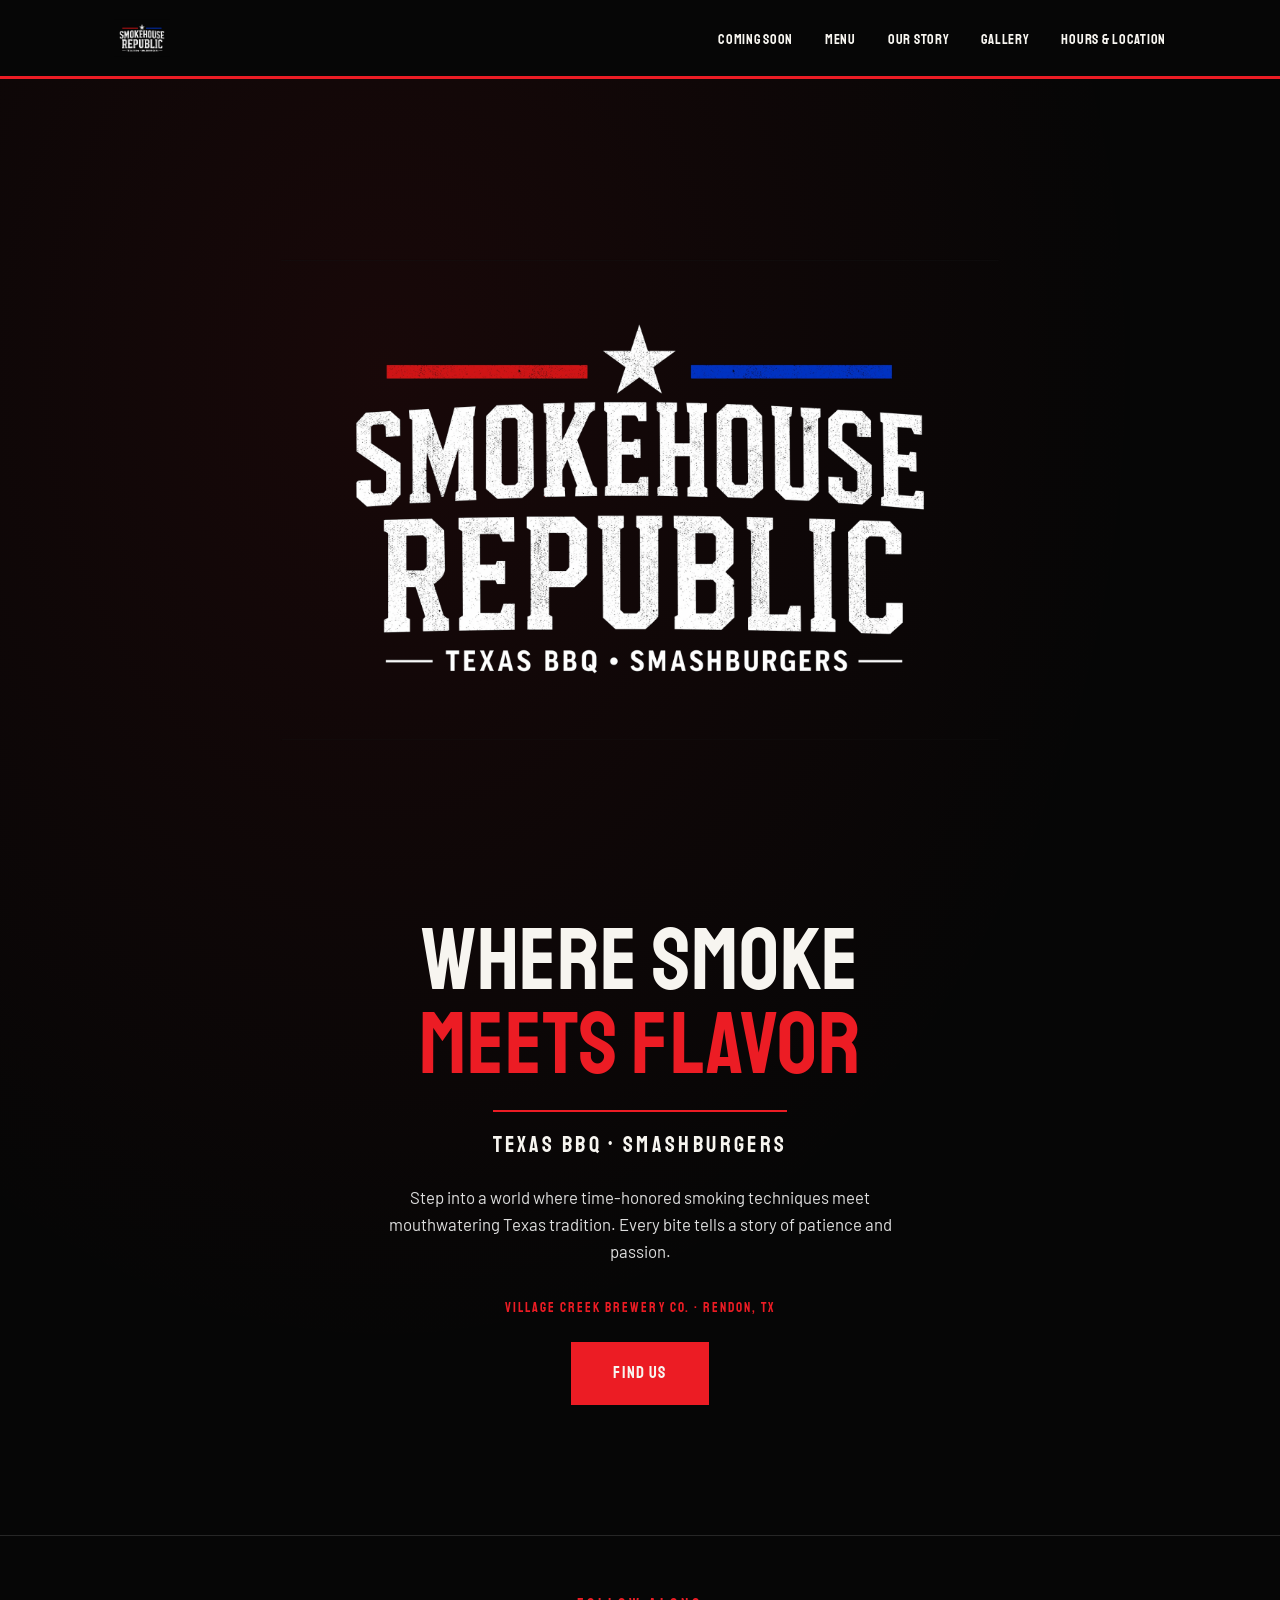
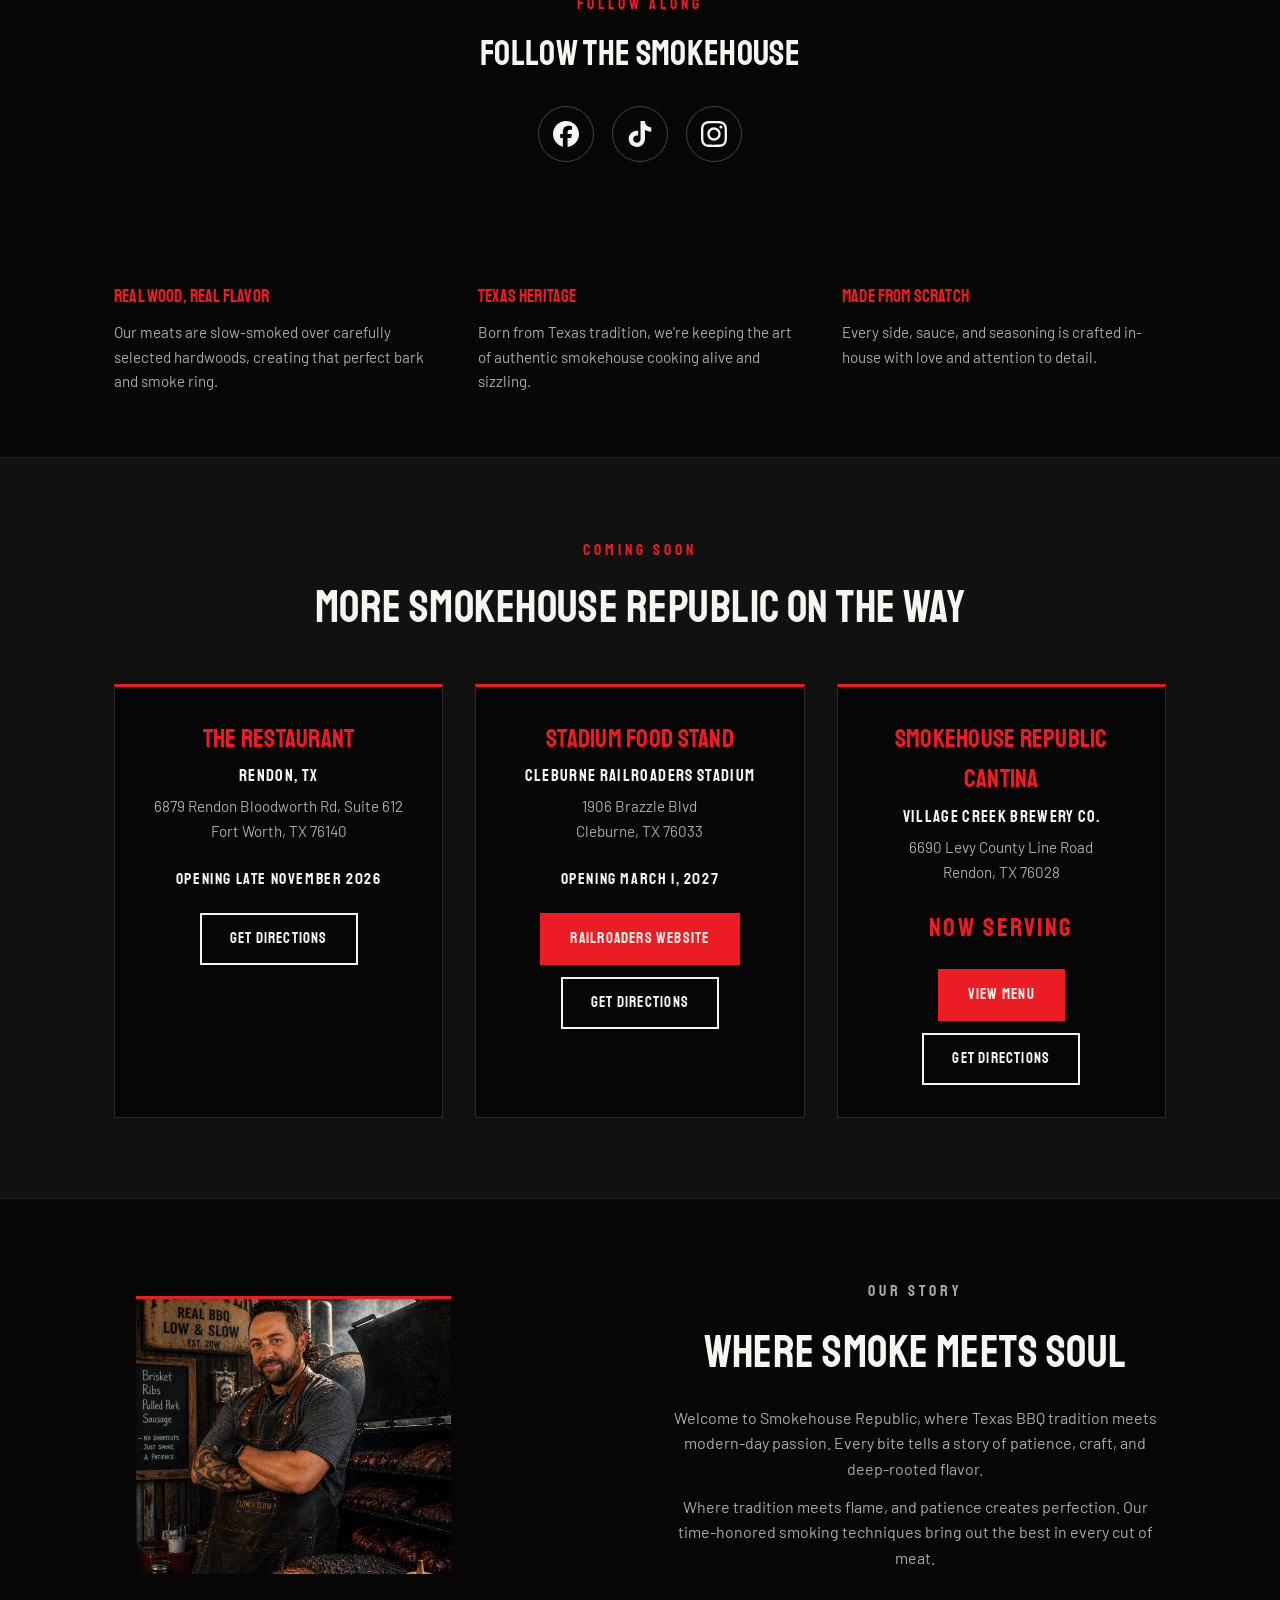
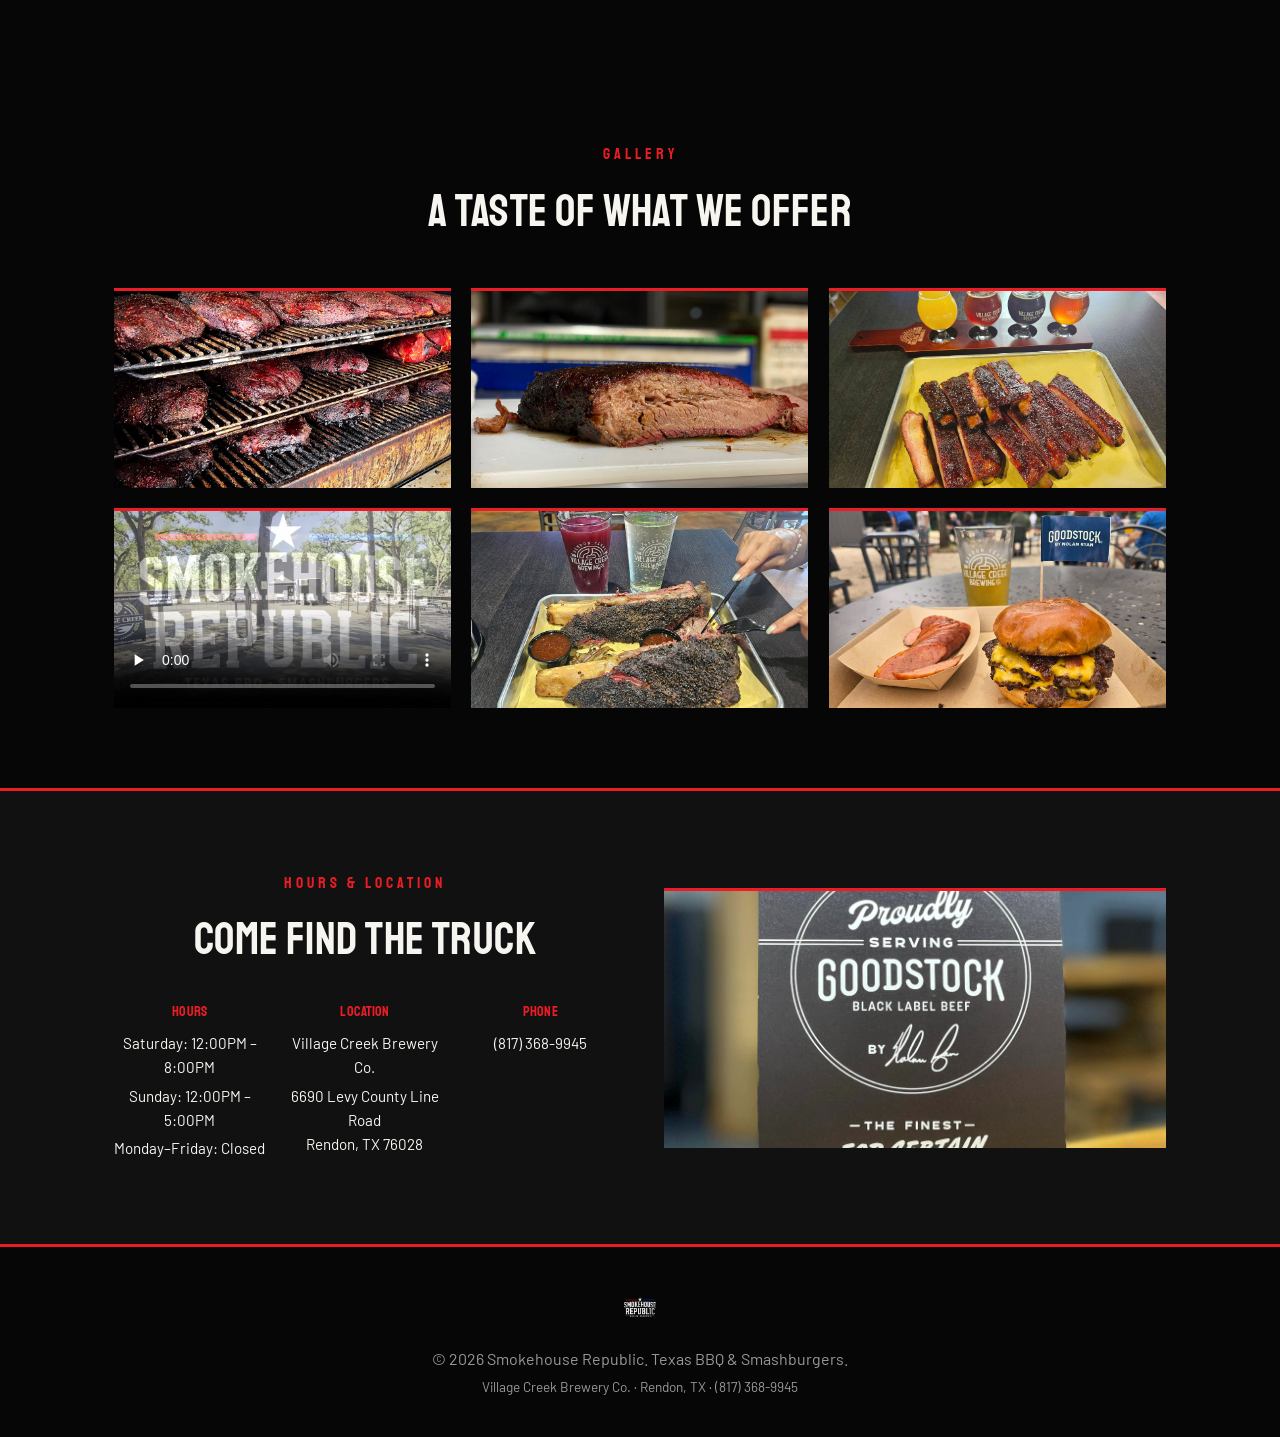
==== commit f3057fb9: "Deploy: Menus page by location Co-Authored-By: Claude Opus 5.5 <noreply@anthropic.com>" ====
--- a/index.html
+++ b/index.html
@@ -25,7 +25,7 @@
       </button>
       <ul class="nav-links" id="navLinks">
         <li><a href="#coming-soon">Coming Soon</a></li>
-        <li><a href="#menu">Menu</a></li>
+        <li><a href="menus.html">Menu</a></li>
         <li><a href="#story">Our Story</a></li>
         <li><a href="#gallery">Gallery</a></li>
         <li><a href="#visit">Hours &amp; Location</a></li>
@@ -46,7 +46,6 @@
       <p class="hero-eyebrow">Village Creek Brewery Co. &middot; Rendon, TX</p>
       <div class="hero-actions">
         <a href="https://www.google.com/maps/search/?api=1&query=Village+Creek+Brewery+Co.%2C+6690+Levy+County+Line+Road%2C+Rendon%2C+TX+76028" target="_blank" rel="noopener" class="btn btn-primary">Find Us</a>
-        <a href="#menu" class="btn btn-outline">See the Menu</a>
       </div>
     </div>
   </div>
@@ -119,72 +118,13 @@
         <p class="soon-address">6690 Levy County Line Road<br>Rendon, TX 76028</p>
         <p class="soon-status">Now Serving</p>
         <div class="soon-actions">
-          <button type="button" class="btn btn-primary" data-open-menu="cantinaMenu">View Menu</button>
+          <a href="menus.html#cantina" class="btn btn-primary">View Menu</a>
           <a href="https://www.google.com/maps/search/?api=1&query=Village+Creek+Brewery+Co.%2C+6690+Levy+County+Line+Road%2C+Rendon%2C+TX+76028" target="_blank" rel="noopener" class="btn btn-outline">Get Directions</a>
         </div>
       </article>
     </div>
   </div>
 </section>
-
-<dialog id="cantinaMenu" class="menu-dialog" aria-labelledby="cantinaMenuTitle">
-  <button type="button" class="menu-dialog-close" aria-label="Close menu" data-close-menu>&times;</button>
-  <p class="section-eyebrow center">Wood-Fired Tex-Mex</p>
-  <h2 id="cantinaMenuTitle" class="center">Republic Cantina</h2>
-  <p class="menu-dialog-tagline center">Same smoke. Different flavor.</p>
-
-  <div class="menu-category">
-    <h3>Tacos</h3>
-    <p class="menu-desc">Three tacos, choice of protein</p>
-    <ul class="menu-list">
-      <li><span class="item-name">Brisket</span><span class="item-dots"></span><span class="item-price">$11.00</span></li>
-      <li><span class="item-name">Beef Cheek</span><span class="item-dots"></span><span class="item-price">$10.00</span></li>
-      <li><span class="item-name">Pulled Pork</span><span class="item-dots"></span><span class="item-price">$8.00</span></li>
-      <li><span class="item-name">Smoked Chicken</span><span class="item-dots"></span><span class="item-price">$9.00</span></li>
-    </ul>
-  </div>
-
-  <div class="menu-category">
-    <h3>Nachos</h3>
-    <p class="menu-desc">Tortilla chips, queso and choice of protein</p>
-    <ul class="menu-list">
-      <li><span class="item-name">Brisket</span><span class="item-dots"></span><span class="item-price">$14.00</span></li>
-      <li><span class="item-name">Beef Cheek</span><span class="item-dots"></span><span class="item-price">$12.00</span></li>
-      <li><span class="item-name">Pulled Pork</span><span class="item-dots"></span><span class="item-price">$12.00</span></li>
-      <li><span class="item-name">Smoked Chicken</span><span class="item-dots"></span><span class="item-price">$14.00</span></li>
-    </ul>
-  </div>
-
-  <div class="menu-category">
-    <h3>Quesadilla</h3>
-    <p class="menu-desc">Griddled flour tortilla with melted cheese and choice of protein</p>
-    <ul class="menu-list">
-      <li><span class="item-name">Brisket</span><span class="item-dots"></span><span class="item-price">$12.00</span></li>
-      <li><span class="item-name">Beef Cheek</span><span class="item-dots"></span><span class="item-price">$10.00</span></li>
-      <li><span class="item-name">Pulled Pork</span><span class="item-dots"></span><span class="item-price">$8.00</span></li>
-      <li><span class="item-name">Smoked Chicken</span><span class="item-dots"></span><span class="item-price">$9.00</span></li>
-    </ul>
-  </div>
-
-  <p class="menu-plate"><strong>Make it a plate +$6</strong> &middot; Tacos, nachos or quesadilla, with Mexican rice &amp; refried black beans</p>
-
-  <div class="menu-category">
-    <h3>Starters</h3>
-    <ul class="menu-list">
-      <li><span class="item-name">Queso &amp; Guacamole Duo</span><span class="item-dots"></span><span class="item-price">$13.00</span></li>
-    </ul>
-  </div>
-
-  <div class="menu-category">
-    <h3>Sides</h3>
-    <ul class="menu-list">
-      <li><span class="item-name">Mexican Rice</span><span class="item-dots"></span><span class="item-price">$5.00</span></li>
-      <li><span class="item-name">Refried Black Beans</span><span class="item-dots"></span><span class="item-price">$5.00</span></li>
-    </ul>
-  </div>
-
-  <p class="menu-note">Menu and pricing subject to change.</p>
-</dialog>
 
 <section id="story" class="story">
   <div class="container story-inner">
@@ -197,72 +137,6 @@
       <p>Welcome to Smokehouse Republic, where Texas BBQ tradition meets modern-day passion. Every bite tells a story of patience, craft, and deep-rooted flavor.</p>
       <p>Where tradition meets flame, and patience creates perfection. Our time-honored smoking techniques bring out the best in every cut of meat.</p>
     </div>
-  </div>
-</section>
-
-<section id="menu" class="menu">
-  <div class="container">
-    <p class="section-eyebrow center">The Menu</p>
-    <h2 class="center">Straight Off the Smoker</h2>
-
-    <div class="menu-category">
-      <h3>Entrees</h3>
-      <ul class="menu-list">
-        <li><span class="item-name">Brisket Sandwich</span><span class="item-dots"></span><span class="item-price">$14.00</span></li>
-        <li><span class="item-name">The Freedom Bird Sandwich</span><span class="item-dots"></span><span class="item-price">$15.00</span></li>
-        <li><span class="item-name">Sausage Sandwich</span><span class="item-dots"></span><span class="item-price">$12.00</span></li>
-        <li><span class="item-name">Pork Tenderloin</span><span class="item-dots"></span><span class="item-price">$12.00</span></li>
-        <li><span class="item-name">Texas Pork Candy</span><span class="item-dots"></span><span class="item-price">$10.00</span></li>
-        <li><span class="item-name">Pork Ribs – St Louis</span><span class="item-dots"></span><span class="item-price">$20.00+</span></li>
-        <li><span class="item-name">Jalapeño Cheddar Sausage</span><span class="item-dots"></span><span class="item-price">$6.00</span></li>
-        <li><span class="item-name">Habanero Sausage</span><span class="item-dots"></span><span class="item-price">$6.00+</span></li>
-        <li><span class="item-name">Green Onion Sausage</span><span class="item-dots"></span><span class="item-price">$6.00+</span></li>
-        <li><span class="item-name">Brisket Nachos</span><span class="item-dots"></span><span class="item-price">$14.00</span></li>
-        <li><span class="item-name">The Republic Smash <em>(American cheese, Goodstock angus beef, Republic sauce/chipotle aioli, Martin's Potato Roll)</em></span><span class="item-dots"></span><span class="item-price">$12.00</span></li>
-        <li><span class="item-name">Smokehouse Bacon Smash</span><span class="item-dots"></span><span class="item-price">$14.00</span></li>
-        <li><span class="item-name">Hatch Smash</span><span class="item-dots"></span><span class="item-price">$14.00</span></li>
-        <li><span class="item-name">Sausage Plate</span><span class="item-dots"></span><span class="item-price">$15.00</span></li>
-        <li><span class="item-name">Turkey Plate</span><span class="item-dots"></span><span class="item-price">$16.00</span></li>
-        <li><span class="item-name">Pastrami Brisket</span><span class="item-dots"></span><span class="item-price">$12.00</span></li>
-      </ul>
-    </div>
-
-    <div class="menu-category">
-      <h3>Sides</h3>
-      <ul class="menu-list">
-        <li><span class="item-name">Potato Salad</span><span class="item-dots"></span><span class="item-price">$5.00</span></li>
-        <li><span class="item-name">Republic Mac N Cheese</span><span class="item-dots"></span><span class="item-price">$5.00</span></li>
-        <li><span class="item-name">Hatch Green Chile Corn Muffin</span><span class="item-dots"></span><span class="item-price">$4.00</span></li>
-        <li><span class="item-name">Texas Beans</span><span class="item-dots"></span><span class="item-price">$4.50</span></li>
-      </ul>
-    </div>
-
-    <div class="menu-category">
-      <h3>Desserts</h3>
-      <ul class="menu-list">
-        <li><span class="item-name">Campfire Banana Pudding</span><span class="item-dots"></span><span class="item-price">$5.00</span></li>
-        <li><span class="item-name">Smoked Brownie</span><span class="item-dots"></span><span class="item-price">$3.00</span></li>
-        <li><span class="item-name">Smokehouse Bread Pudding with Caramel Drizzle</span><span class="item-dots"></span><span class="item-price">$6.00</span></li>
-      </ul>
-    </div>
-
-    <div class="menu-category">
-      <h3>Drinks</h3>
-      <ul class="menu-list">
-        <li><span class="item-name">Bottled Soda</span><span class="item-dots"></span><span class="item-price">$3.00</span></li>
-        <li><span class="item-name">Unsweet Tea</span><span class="item-dots"></span><span class="item-price">$3.00</span></li>
-        <li><span class="item-name">Sweet Tea</span><span class="item-dots"></span><span class="item-price">$3.00</span></li>
-      </ul>
-    </div>
-
-    <div class="menu-category">
-      <h3>Special Pre-Orders</h3>
-      <ul class="menu-list">
-        <li><span class="item-name">Beef Rib</span><span class="item-dots"></span><span class="item-price">$45.00</span></li>
-      </ul>
-    </div>
-
-    <p class="menu-note">Menu and pricing subject to change. Online ordering coming soon.</p>
   </div>
 </section>
 
--- a/css/styles.css
+++ b/css/styles.css
@@ -413,45 +413,35 @@
   margin-top: 24px;
 }
 
-/* Location menu pop-up (Cantina) */
-.menu-dialog {
-  width: min(760px, calc(100% - 32px));
-  max-height: calc(100% - 48px);
-  margin: auto;
-  padding: 48px 32px 32px;
-  background: var(--black);
-  color: var(--white);
-  border: 1px solid #2a2a2a;
-  border-top: 3px solid var(--red);
-}
-
-.menu-dialog::backdrop { background: rgba(0, 0, 0, 0.8); }
-
-.menu-dialog h2 { color: var(--white); font-size: 2.6rem; line-height: 1; }
-
-.menu-dialog-tagline {
-  font-family: var(--font-display);
-  text-transform: uppercase;
-  letter-spacing: 0.12em;
-  color: #aaa;
-  margin: 8px 0 40px;
-}
-
-.menu-dialog-close {
-  position: absolute;
-  top: 8px;
-  right: 12px;
-  background: none;
-  border: none;
-  color: var(--white);
-  font-size: 2.2rem;
-  line-height: 1;
-  cursor: pointer;
-  padding: 4px 8px;
-}
-
-.menu-dialog-close:hover,
-.menu-dialog-close:focus-visible { color: var(--red); outline: none; }
+/* Menus page (menus.html): one .location-menu per location */
+.menus-page h2 { margin-bottom: 24px; }
+
+.menu-jump {
+  display: flex;
+  flex-wrap: wrap;
+  justify-content: center;
+  gap: 12px;
+  margin-bottom: 56px;
+}
+
+.menu-jump .btn { padding: 12px 24px; font-size: 0.95rem; }
+
+.location-menu {
+  scroll-margin-top: 90px;
+  padding: 48px 0;
+  border-top: 1px solid #262626;
+}
+
+.location-title { color: var(--red); font-size: 2.4rem; line-height: 1; }
+
+.location-meta { color: #aaa; font-size: 0.95rem; margin: 8px 0 40px; }
+
+.menu-soon {
+  font-family: var(--font-display);
+  text-transform: uppercase;
+  letter-spacing: 0.1em;
+  font-size: 1.3rem;
+}
 
 .menu-desc { color: #aaa; font-size: 0.9rem; margin: -8px 0 4px; }
 
@@ -471,12 +461,6 @@
   font-size: 1.15rem;
 }
 
-body:has(.menu-dialog[open]) { overflow: hidden; }
-
-@media (max-width: 480px) {
-  .menu-dialog { padding: 44px 18px 24px; }
-  .menu-dialog h2 { font-size: 2.1rem; }
-}
 
 /* Gallery */
 .gallery { padding: 80px 0; background: var(--black); }
@@ -485,7 +469,7 @@
 
 .gallery-grid {
   display: grid;
-  grid-template-columns: repeat(3, 1fr);
+  grid-template-columns: repeat(3, minmax(0, 1fr));
   gap: 20px;
 }
 
@@ -596,6 +580,10 @@
 .footer-logo { height: 40px; margin-bottom: 12px; }
 
 .footer-address { font-size: 0.85rem; margin-top: 4px; }
+
+/* Edit Mode saves fixed pixel sizes (layout-overrides.css); keep them from overflowing narrower screens */
+[data-edit-id] { max-width: 100% !important; }
+.hero-video[data-edit-id] { height: auto !important; }
 
 /* Responsive */
 @media (max-width: 800px) {
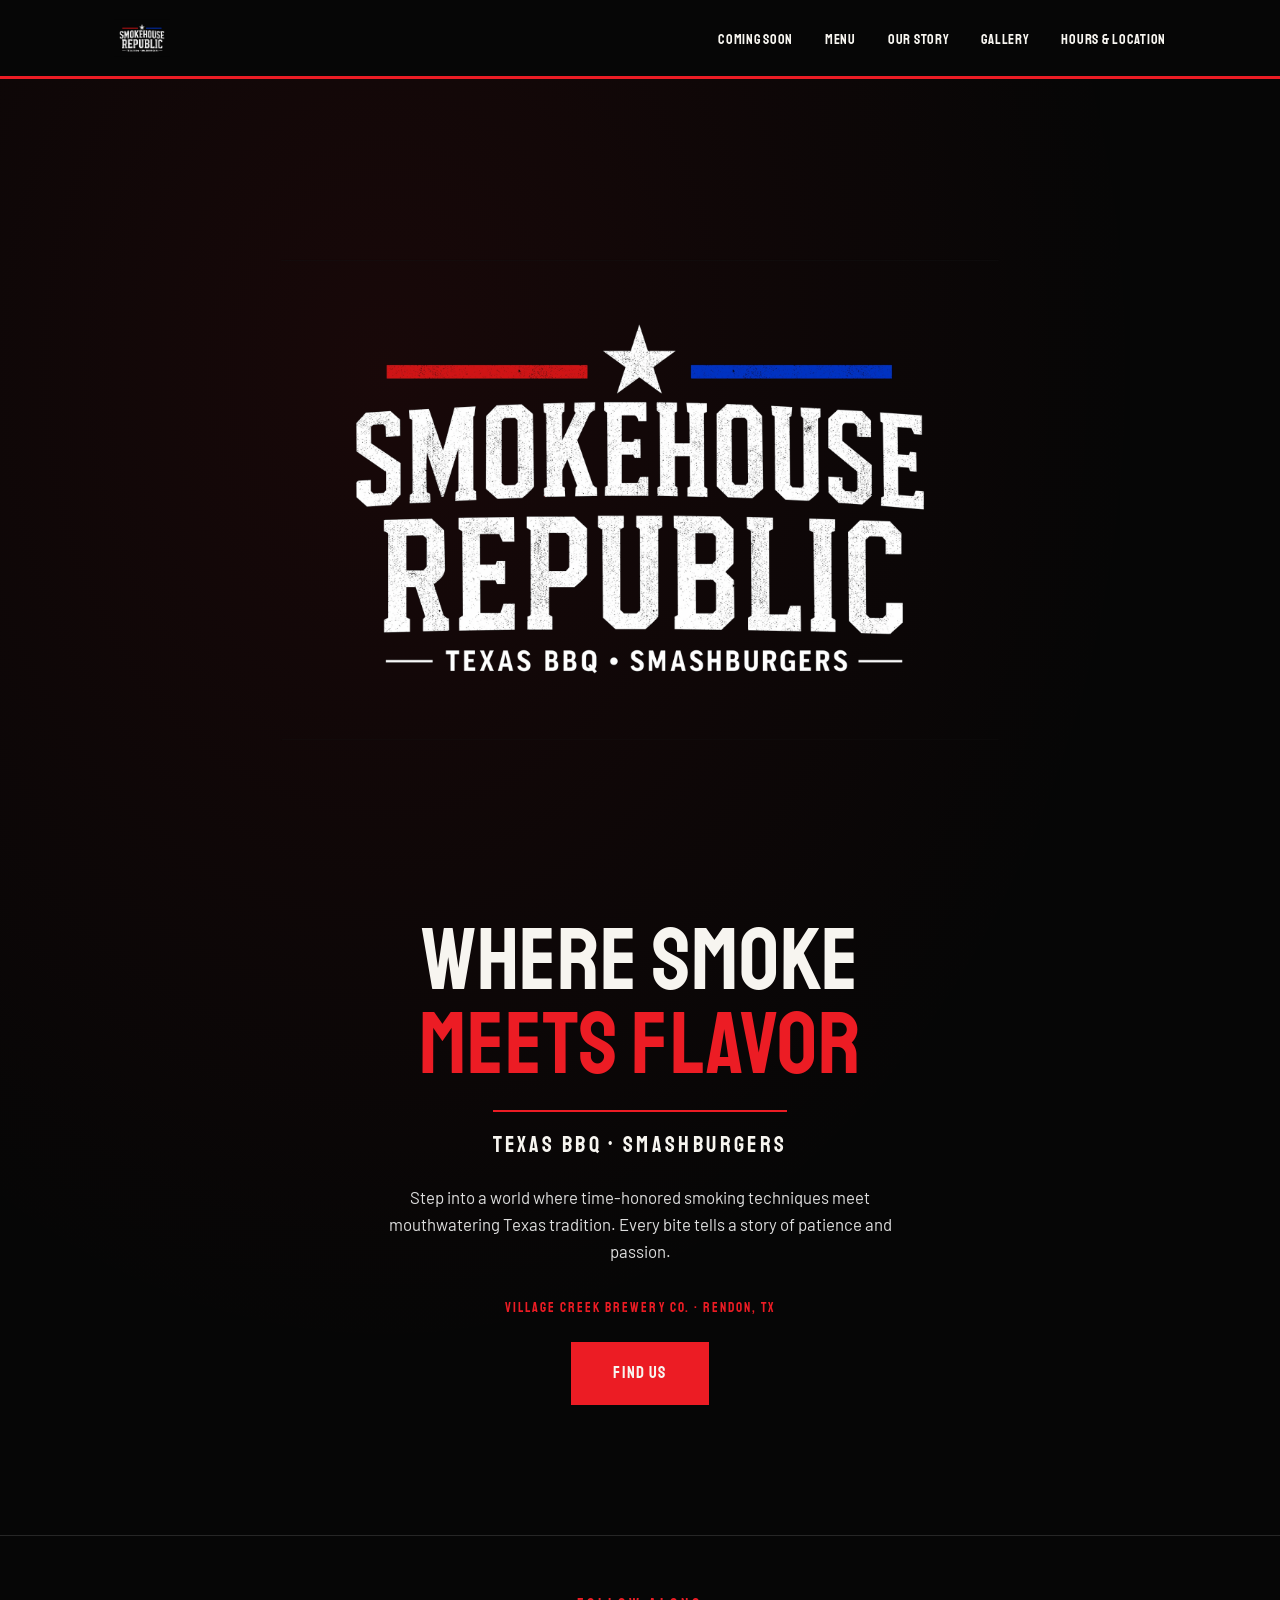
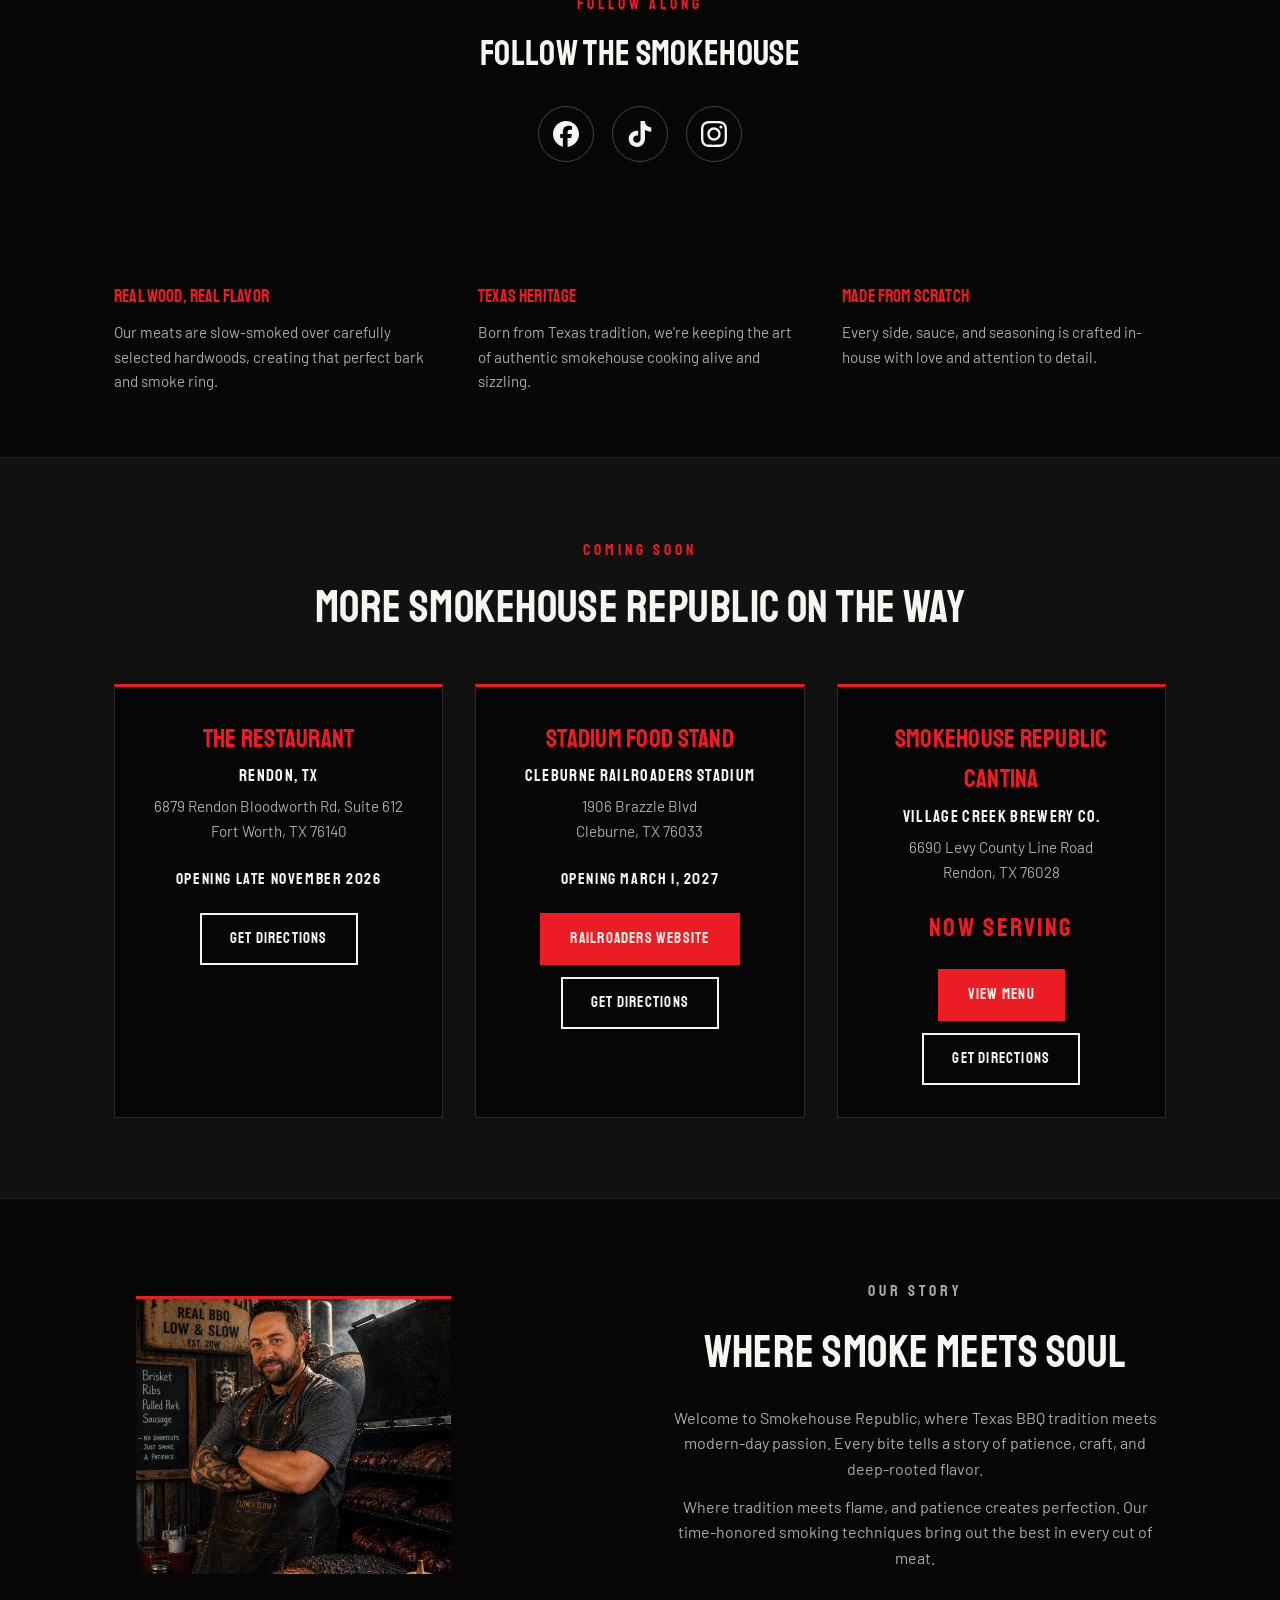
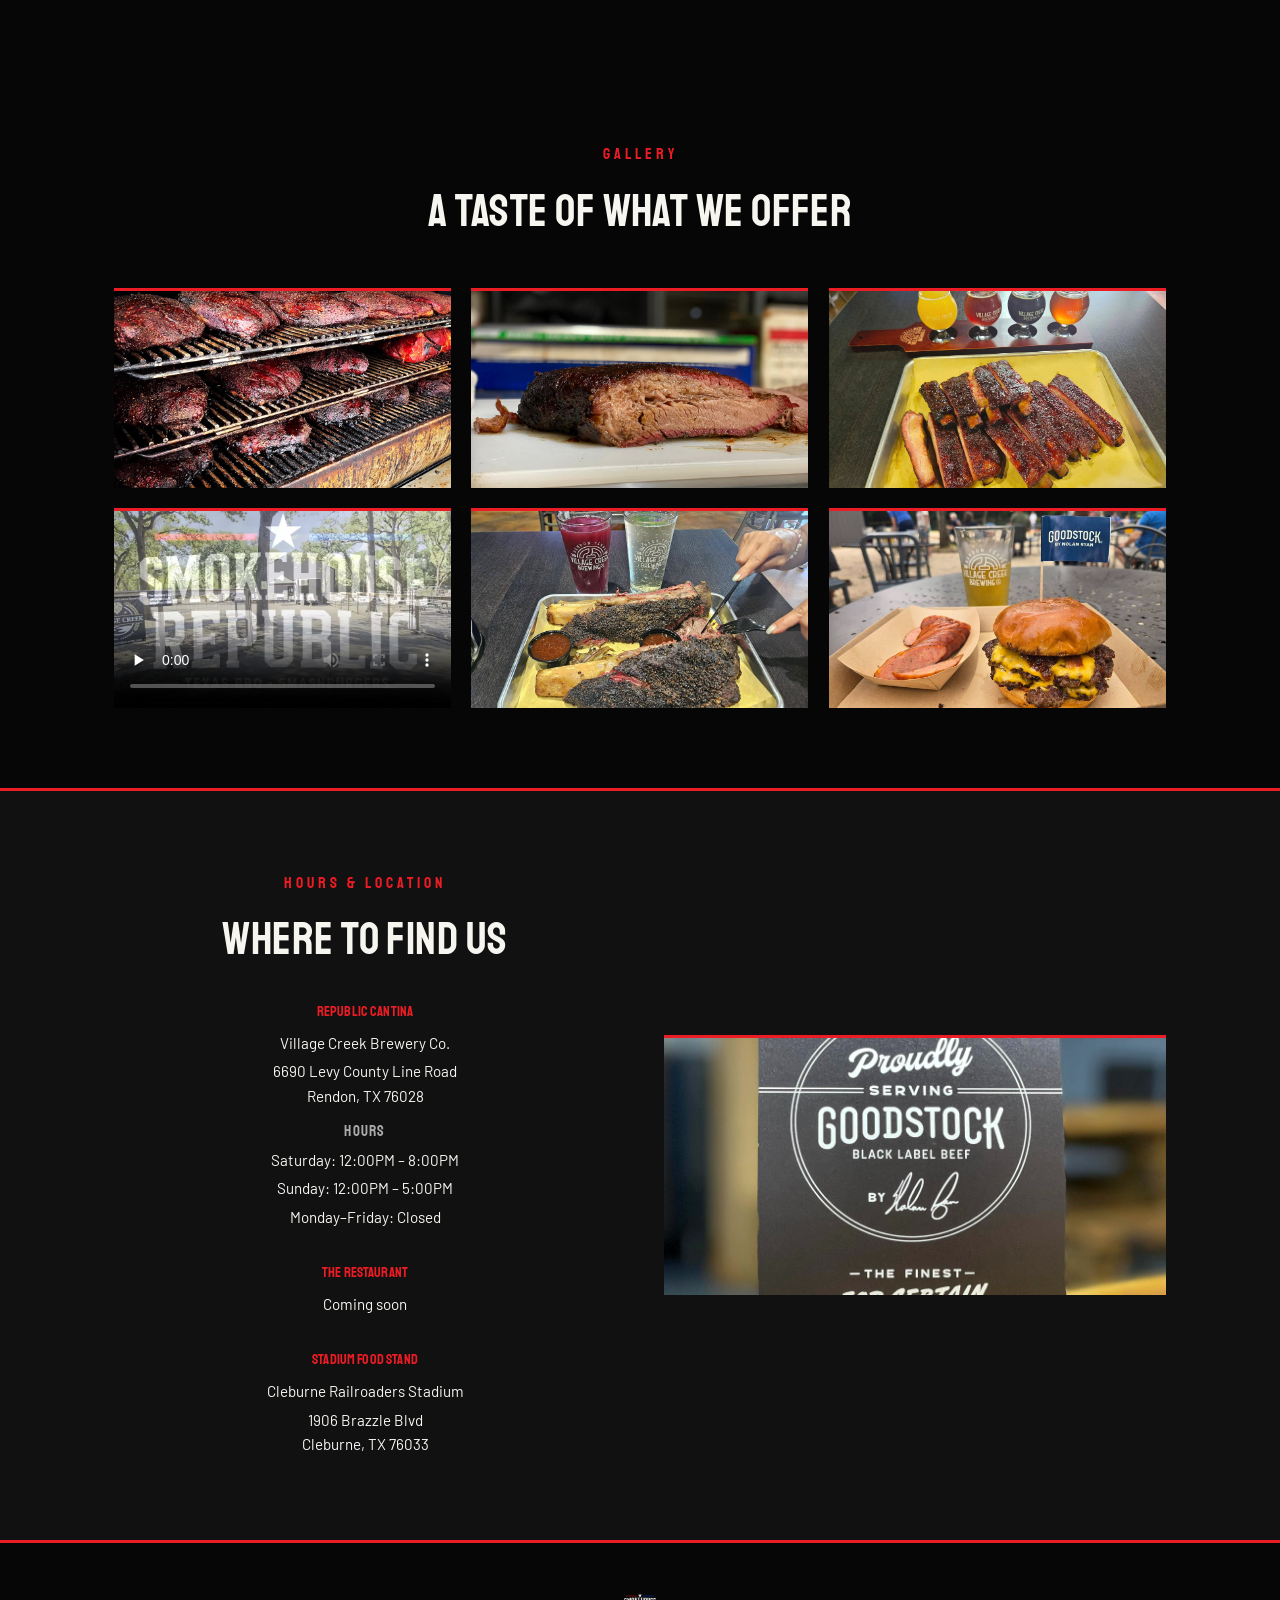
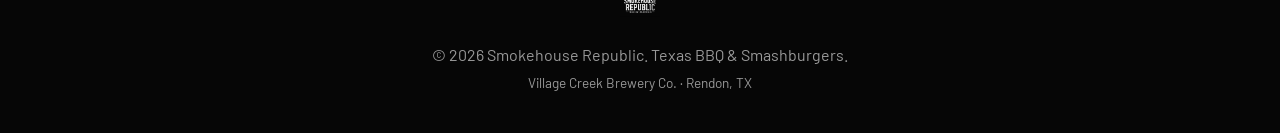
==== commit 5124b1b8: "Deploy: three locations in Hours & Location, phone removed Co-Authored-By: Claude Opus 5.5 <noreply@" ====
--- a/index.html
+++ b/index.html
@@ -163,22 +163,25 @@
   <div class="container visit-inner">
     <div class="visit-card">
       <p class="section-eyebrow">Hours &amp; Location</p>
-      <h2>Come Find the Truck</h2>
+      <h2>Where to Find Us</h2>
       <div class="visit-details">
         <div class="visit-block">
-          <h4>Hours</h4>
+          <h4>Republic Cantina</h4>
+          <p>Village Creek Brewery Co.</p>
+          <p>6690 Levy County Line Road<br>Rendon, TX 76028</p>
+          <p class="visit-label">Hours</p>
           <p>Saturday: 12:00PM – 8:00PM</p>
           <p>Sunday: 12:00PM – 5:00PM</p>
           <p>Monday–Friday: Closed</p>
         </div>
         <div class="visit-block">
-          <h4>Location</h4>
-          <p>Village Creek Brewery Co.</p>
-          <p>6690 Levy County Line Road<br>Rendon, TX 76028</p>
+          <h4>The Restaurant</h4>
+          <p>Coming soon</p>
         </div>
         <div class="visit-block">
-          <h4>Phone</h4>
-          <p><a href="tel:+18173689945">(817) 368-9945</a></p>
+          <h4>Stadium Food Stand</h4>
+          <p>Cleburne Railroaders Stadium</p>
+          <p>1906 Brazzle Blvd<br>Cleburne, TX 76033</p>
         </div>
       </div>
     </div>
@@ -192,7 +195,7 @@
   <div class="container footer-inner">
     <img src="assets/logo.png" alt="Smokehouse Republic" class="footer-logo">
     <p>&copy; <span id="year"></span> Smokehouse Republic. Texas BBQ &amp; Smashburgers.</p>
-    <p class="footer-address">Village Creek Brewery Co. &middot; Rendon, TX &middot; (817) 368-9945</p>
+    <p class="footer-address">Village Creek Brewery Co. &middot; Rendon, TX</p>
   </div>
 </footer>
 
--- a/css/styles.css
+++ b/css/styles.css
@@ -436,6 +436,26 @@
 
 .location-meta { color: #aaa; font-size: 0.95rem; margin: 8px 0 40px; }
 
+.menu-notice {
+  max-width: 700px;
+  margin: -16px auto 40px;
+  padding: 16px 20px;
+  border: 2px solid var(--red);
+  background: var(--charcoal);
+  text-align: center;
+}
+
+.menu-notice strong {
+  display: block;
+  font-family: var(--font-display);
+  font-weight: 400;
+  text-transform: uppercase;
+  letter-spacing: 0.1em;
+  font-size: 1.3rem;
+  color: var(--red);
+  margin-bottom: 4px;
+}
+
 .menu-soon {
   font-family: var(--font-display);
   text-transform: uppercase;
@@ -524,8 +544,8 @@
 
 .visit-details {
   display: grid;
-  grid-template-columns: repeat(3, 1fr);
-  gap: 24px;
+  grid-template-columns: 1fr;
+  gap: 28px;
   margin-top: 24px;
 }
 
@@ -536,6 +556,14 @@
 }
 
 .visit-block p { font-size: 0.95rem; margin-bottom: 4px; }
+
+.visit-block .visit-label {
+  font-family: var(--font-display);
+  text-transform: uppercase;
+  letter-spacing: 0.08em;
+  color: #aaa;
+  margin-top: 12px;
+}
 
 /* Social icon buttons */
 .social-links { display: flex; gap: 12px; align-items: center; }
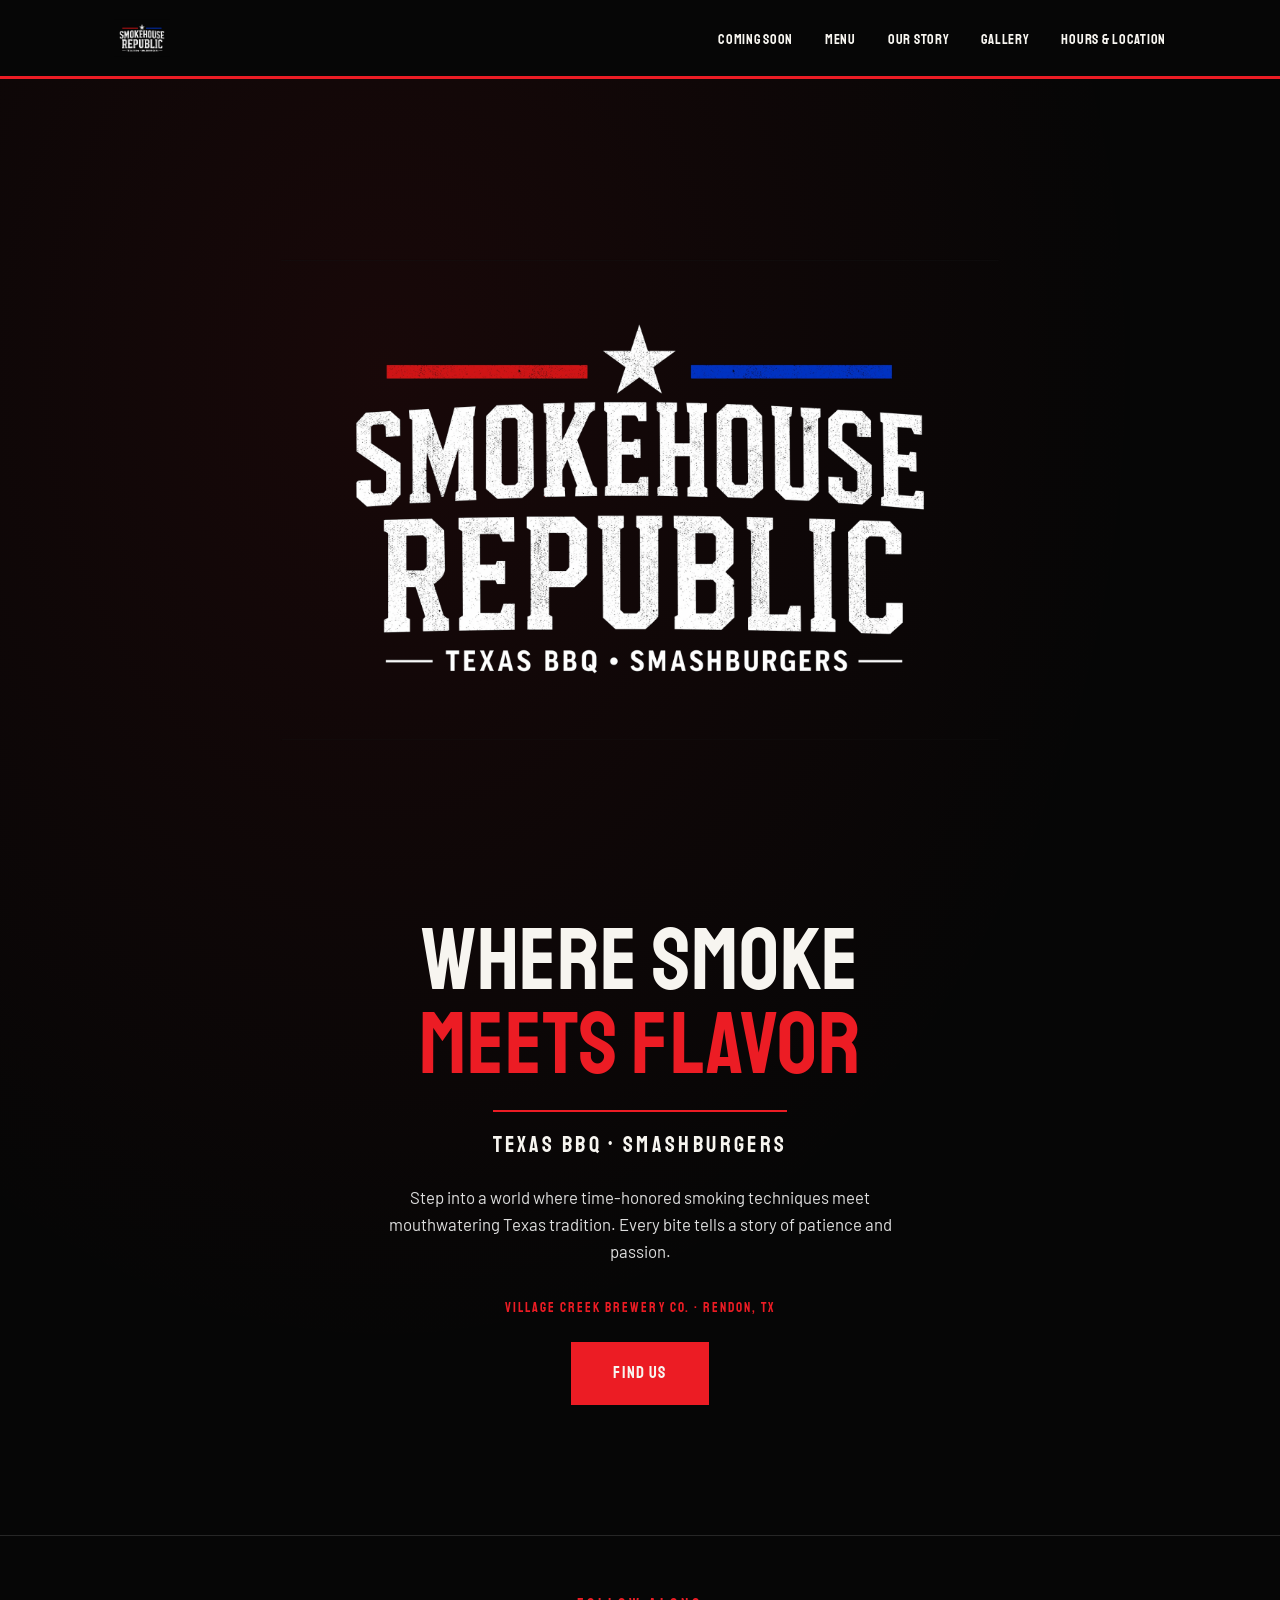
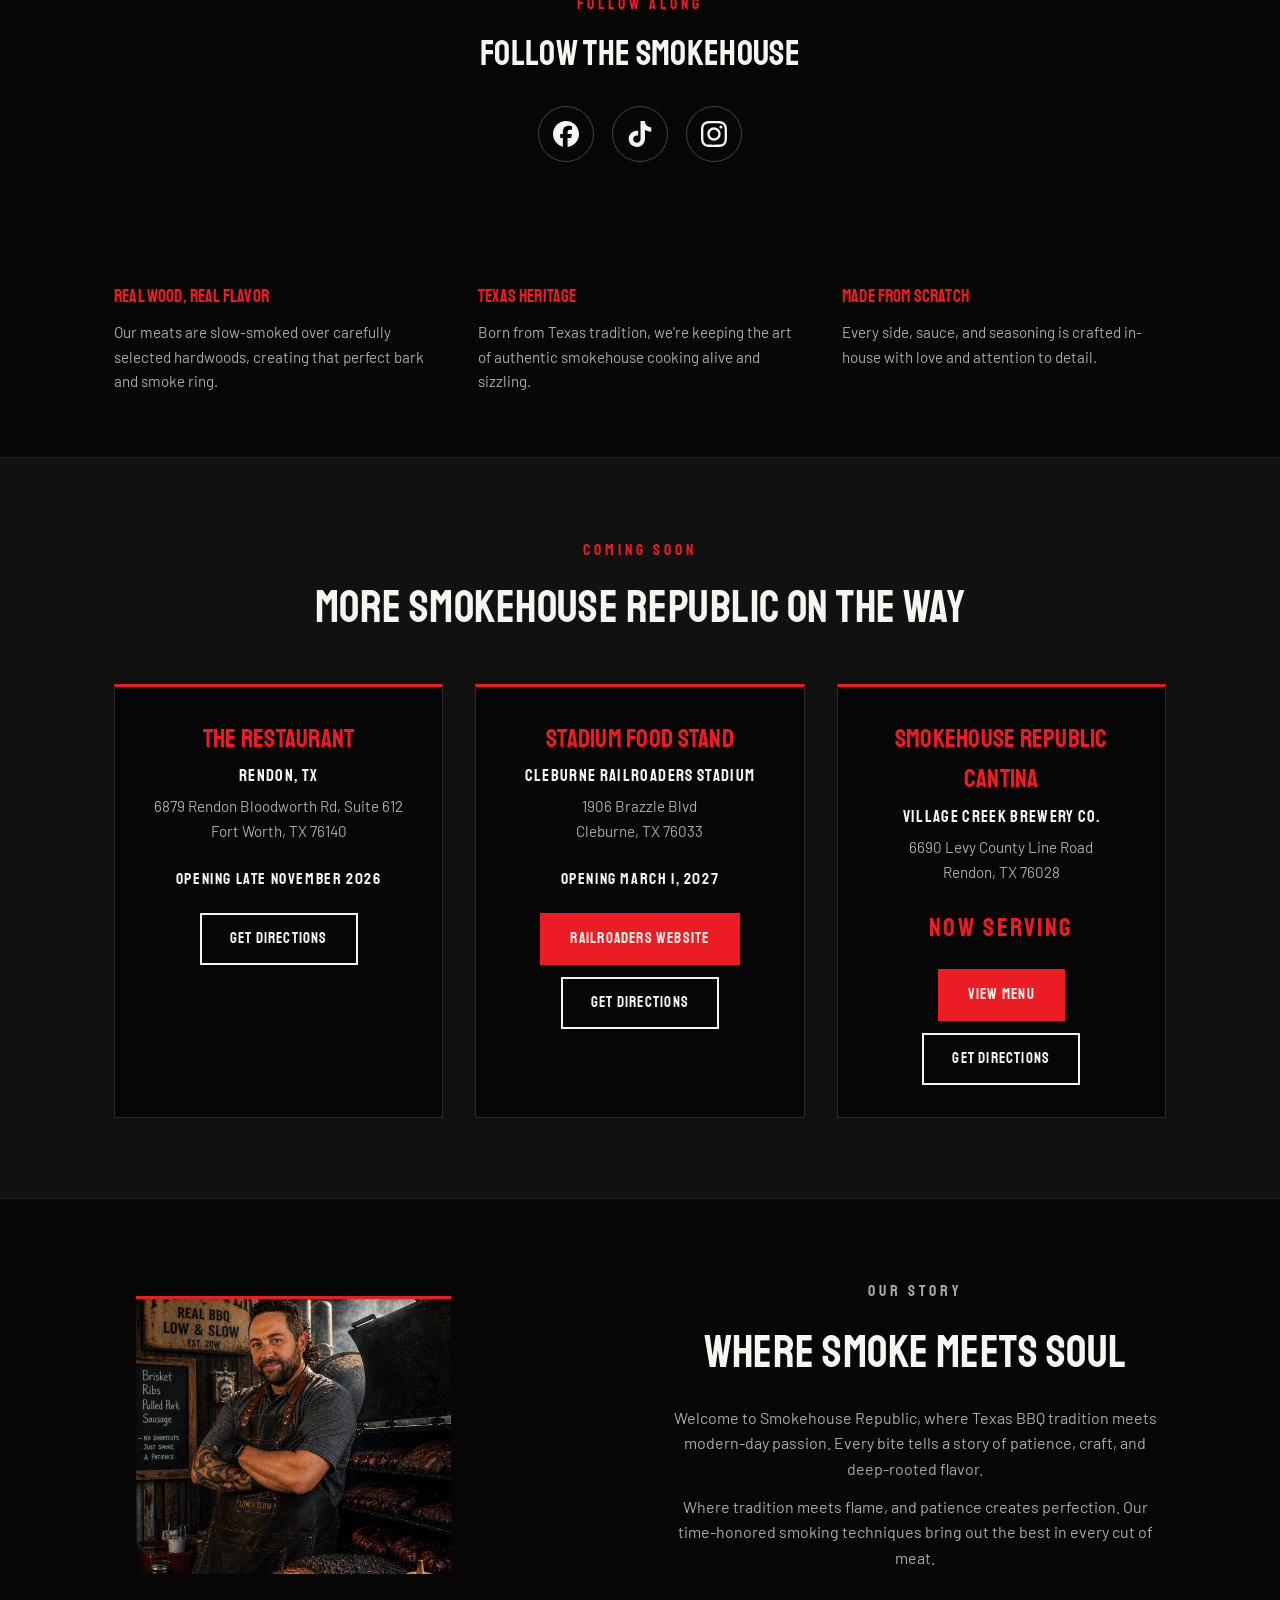
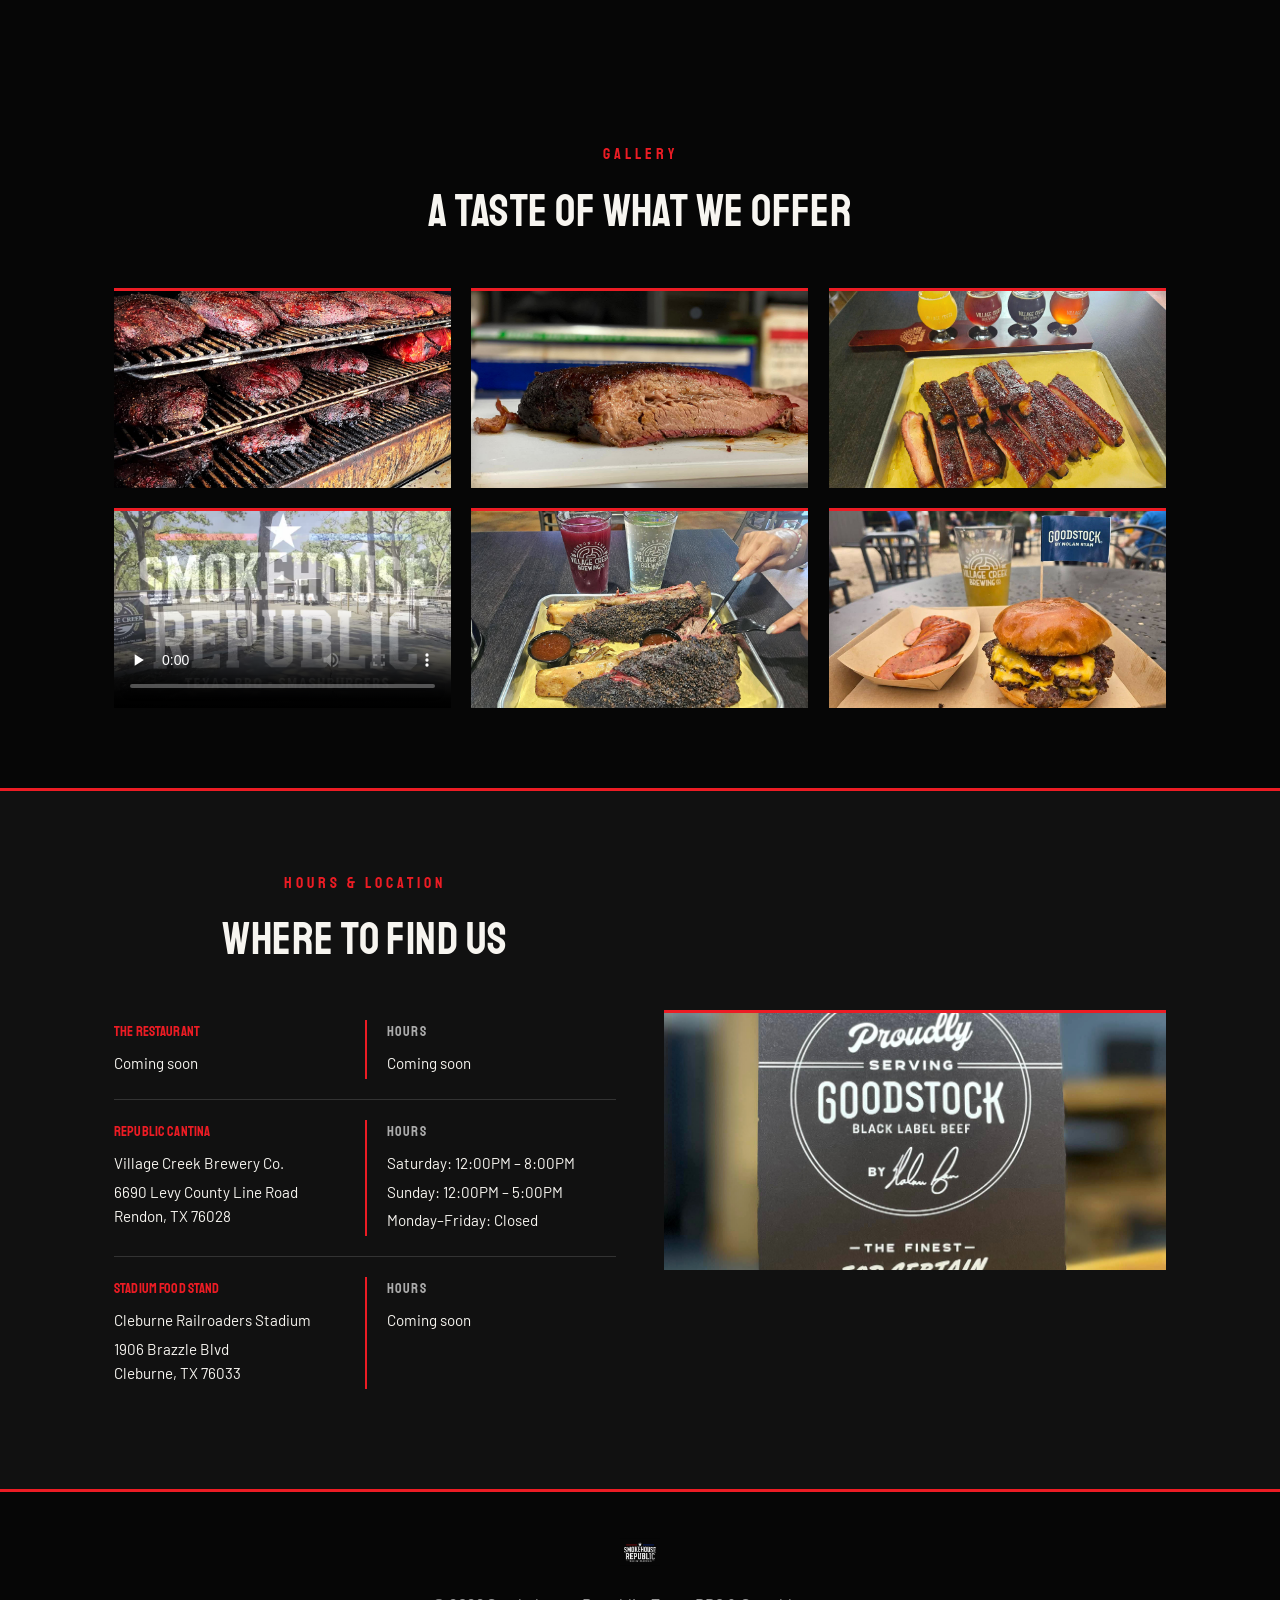
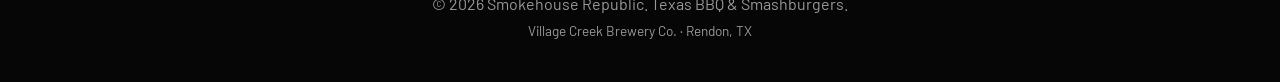
==== commit f90de370: "Deploy: Hours & Location rows with hours beside address Co-Authored-By: Claude Opus 5.5 <noreply@ant" ====
--- a/index.html
+++ b/index.html
@@ -166,22 +166,38 @@
       <h2>Where to Find Us</h2>
       <div class="visit-details">
         <div class="visit-block">
-          <h4>Republic Cantina</h4>
-          <p>Village Creek Brewery Co.</p>
-          <p>6690 Levy County Line Road<br>Rendon, TX 76028</p>
-          <p class="visit-label">Hours</p>
-          <p>Saturday: 12:00PM – 8:00PM</p>
-          <p>Sunday: 12:00PM – 5:00PM</p>
-          <p>Monday–Friday: Closed</p>
+          <div class="visit-where">
+            <h4>The Restaurant</h4>
+            <p>Coming soon</p>
+          </div>
+          <div class="visit-hours">
+            <p class="visit-label">Hours</p>
+            <p>Coming soon</p>
+          </div>
         </div>
         <div class="visit-block">
-          <h4>The Restaurant</h4>
-          <p>Coming soon</p>
+          <div class="visit-where">
+            <h4>Republic Cantina</h4>
+            <p>Village Creek Brewery Co.</p>
+            <p>6690 Levy County Line Road<br>Rendon, TX 76028</p>
+          </div>
+          <div class="visit-hours">
+            <p class="visit-label">Hours</p>
+            <p>Saturday: 12:00PM – 8:00PM</p>
+            <p>Sunday: 12:00PM – 5:00PM</p>
+            <p>Monday–Friday: Closed</p>
+          </div>
         </div>
         <div class="visit-block">
-          <h4>Stadium Food Stand</h4>
-          <p>Cleburne Railroaders Stadium</p>
-          <p>1906 Brazzle Blvd<br>Cleburne, TX 76033</p>
+          <div class="visit-where">
+            <h4>Stadium Food Stand</h4>
+            <p>Cleburne Railroaders Stadium</p>
+            <p>1906 Brazzle Blvd<br>Cleburne, TX 76033</p>
+          </div>
+          <div class="visit-hours">
+            <p class="visit-label">Hours</p>
+            <p>Coming soon</p>
+          </div>
         </div>
       </div>
     </div>
--- a/css/styles.css
+++ b/css/styles.css
@@ -542,12 +542,21 @@
   object-fit: cover;
 }
 
-.visit-details {
+.visit-details { margin-top: 24px; }
+
+/* One row per location: name + address on the left, hours on the right */
+.visit-block {
   display: grid;
-  grid-template-columns: 1fr;
-  gap: 28px;
-  margin-top: 24px;
-}
+  grid-template-columns: 1fr 1fr;
+  text-align: left;
+  padding: 20px 0;
+}
+
+.visit-block + .visit-block { border-top: 1px solid #333; }
+
+.visit-where { padding-right: 20px; }
+
+.visit-hours { padding-left: 20px; border-left: 2px solid var(--red); }
 
 .visit-block h4 {
   color: var(--red);
@@ -561,8 +570,9 @@
   font-family: var(--font-display);
   text-transform: uppercase;
   letter-spacing: 0.08em;
+  font-size: 0.9rem;
   color: #aaa;
-  margin-top: 12px;
+  margin-bottom: 8px;
 }
 
 /* Social icon buttons */
@@ -619,7 +629,9 @@
   .story-inner { grid-template-columns: 1fr; }
   .story-media { margin: 0 auto; }
   .visit-inner { grid-template-columns: 1fr; }
-  .visit-details { grid-template-columns: 1fr; }
+  .visit-block { grid-template-columns: 1fr; }
+  .visit-where { padding-right: 0; }
+  .visit-hours { padding: 12px 0 0; margin-top: 12px; border-left: 0; border-top: 2px solid var(--red); }
   .gallery-grid { grid-template-columns: repeat(2, 1fr); }
 
   .nav-toggle { display: flex; }
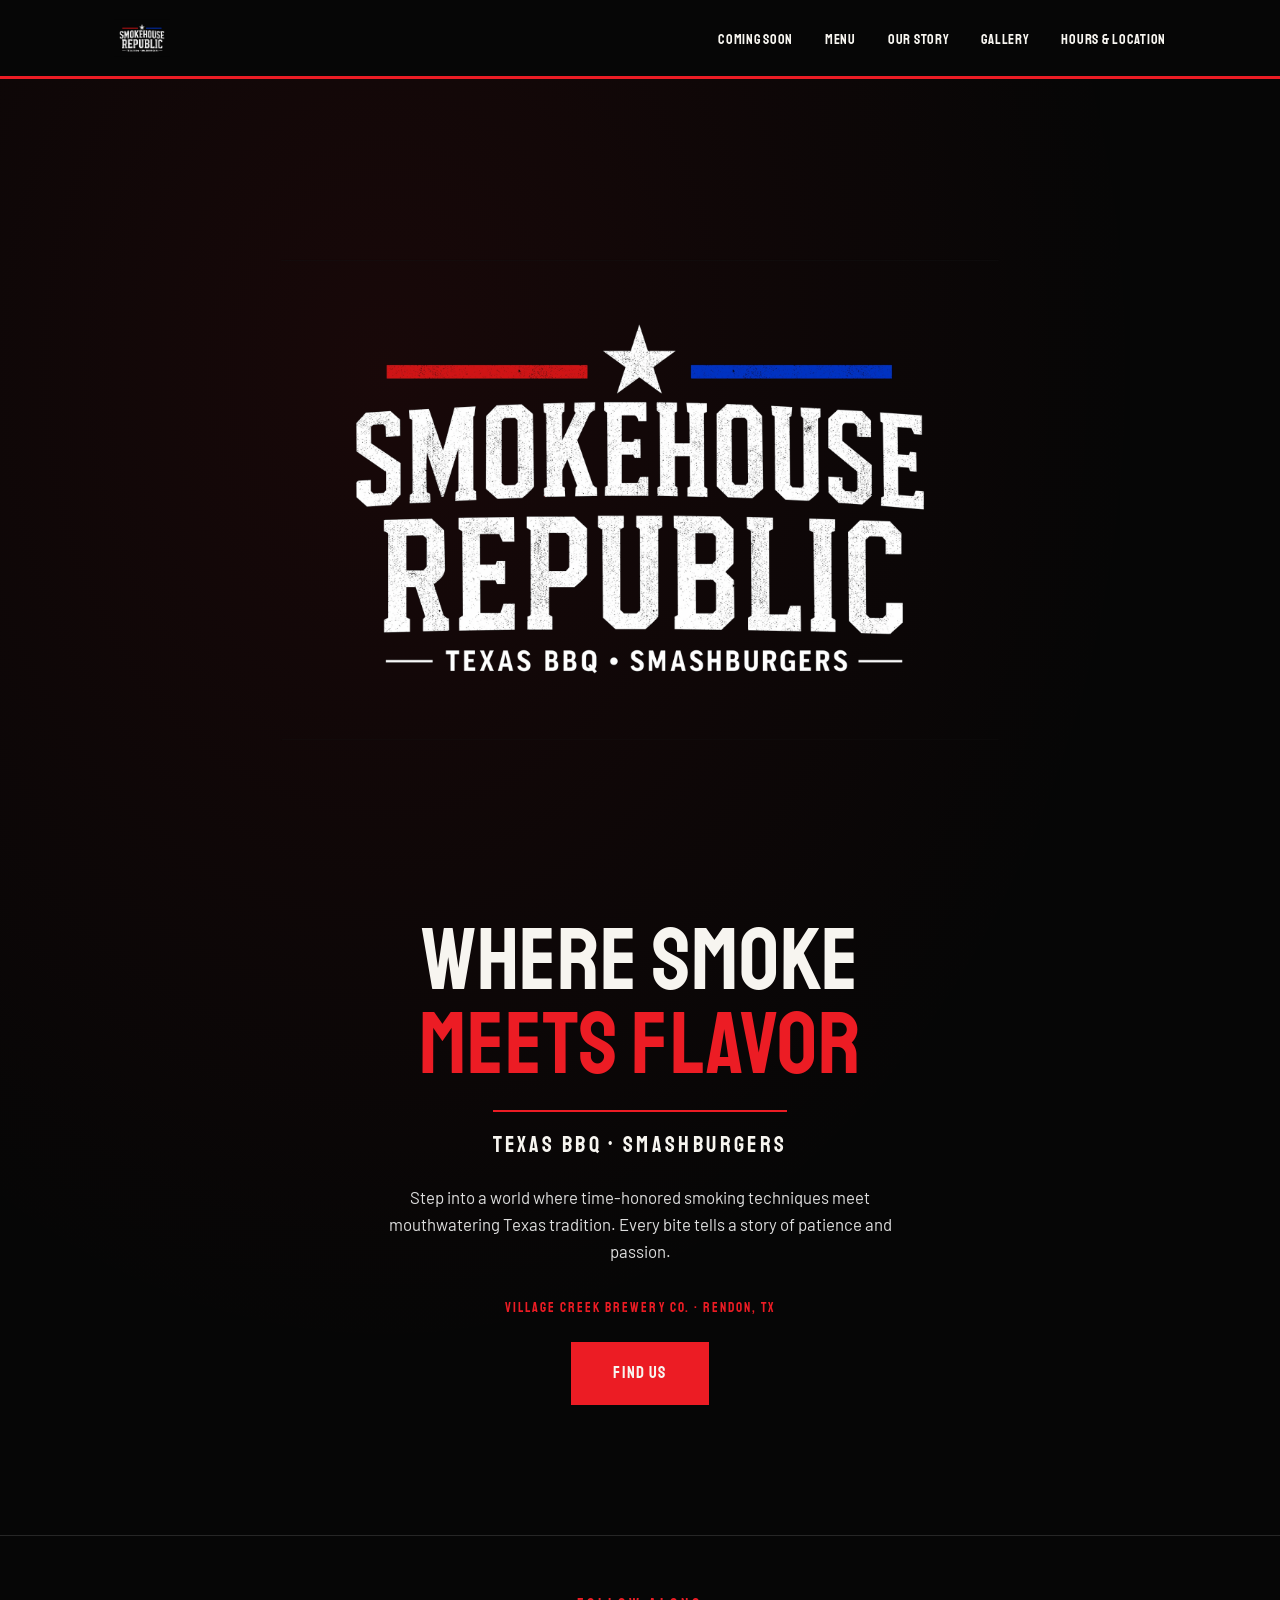
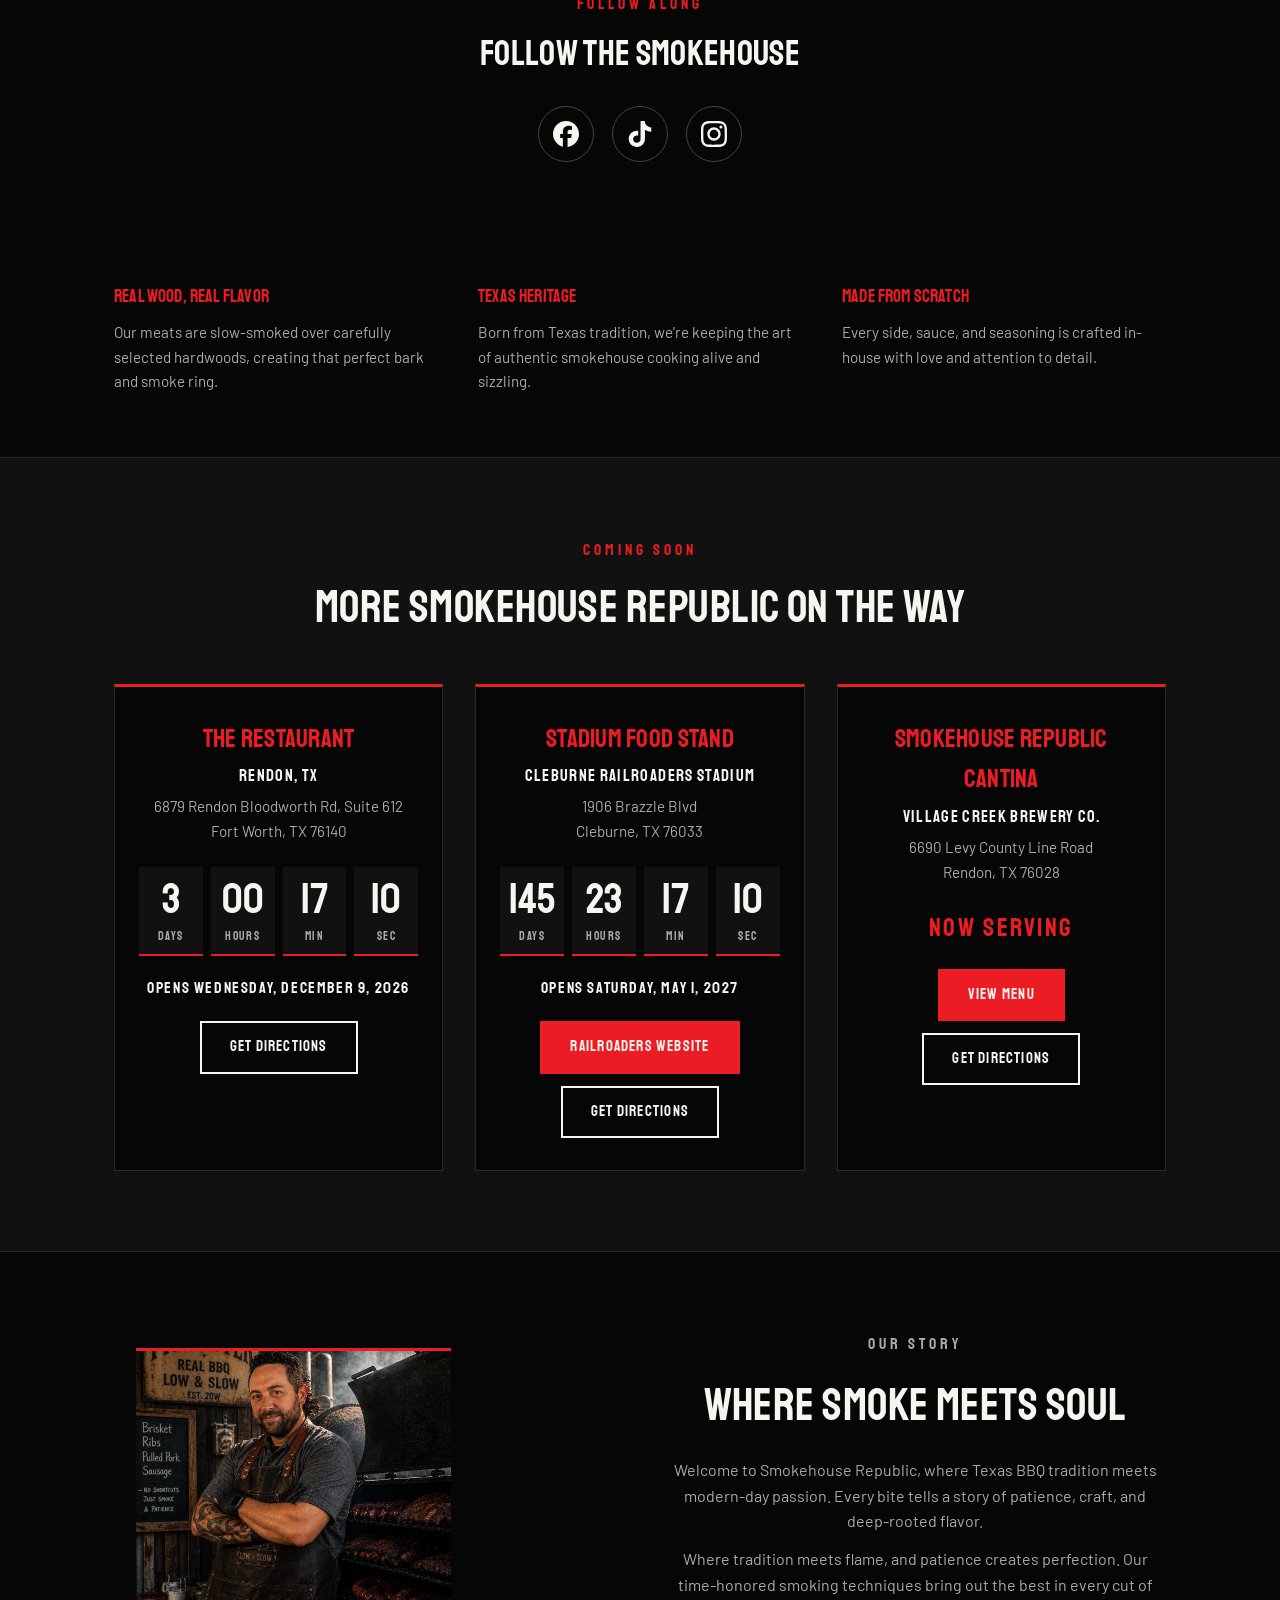
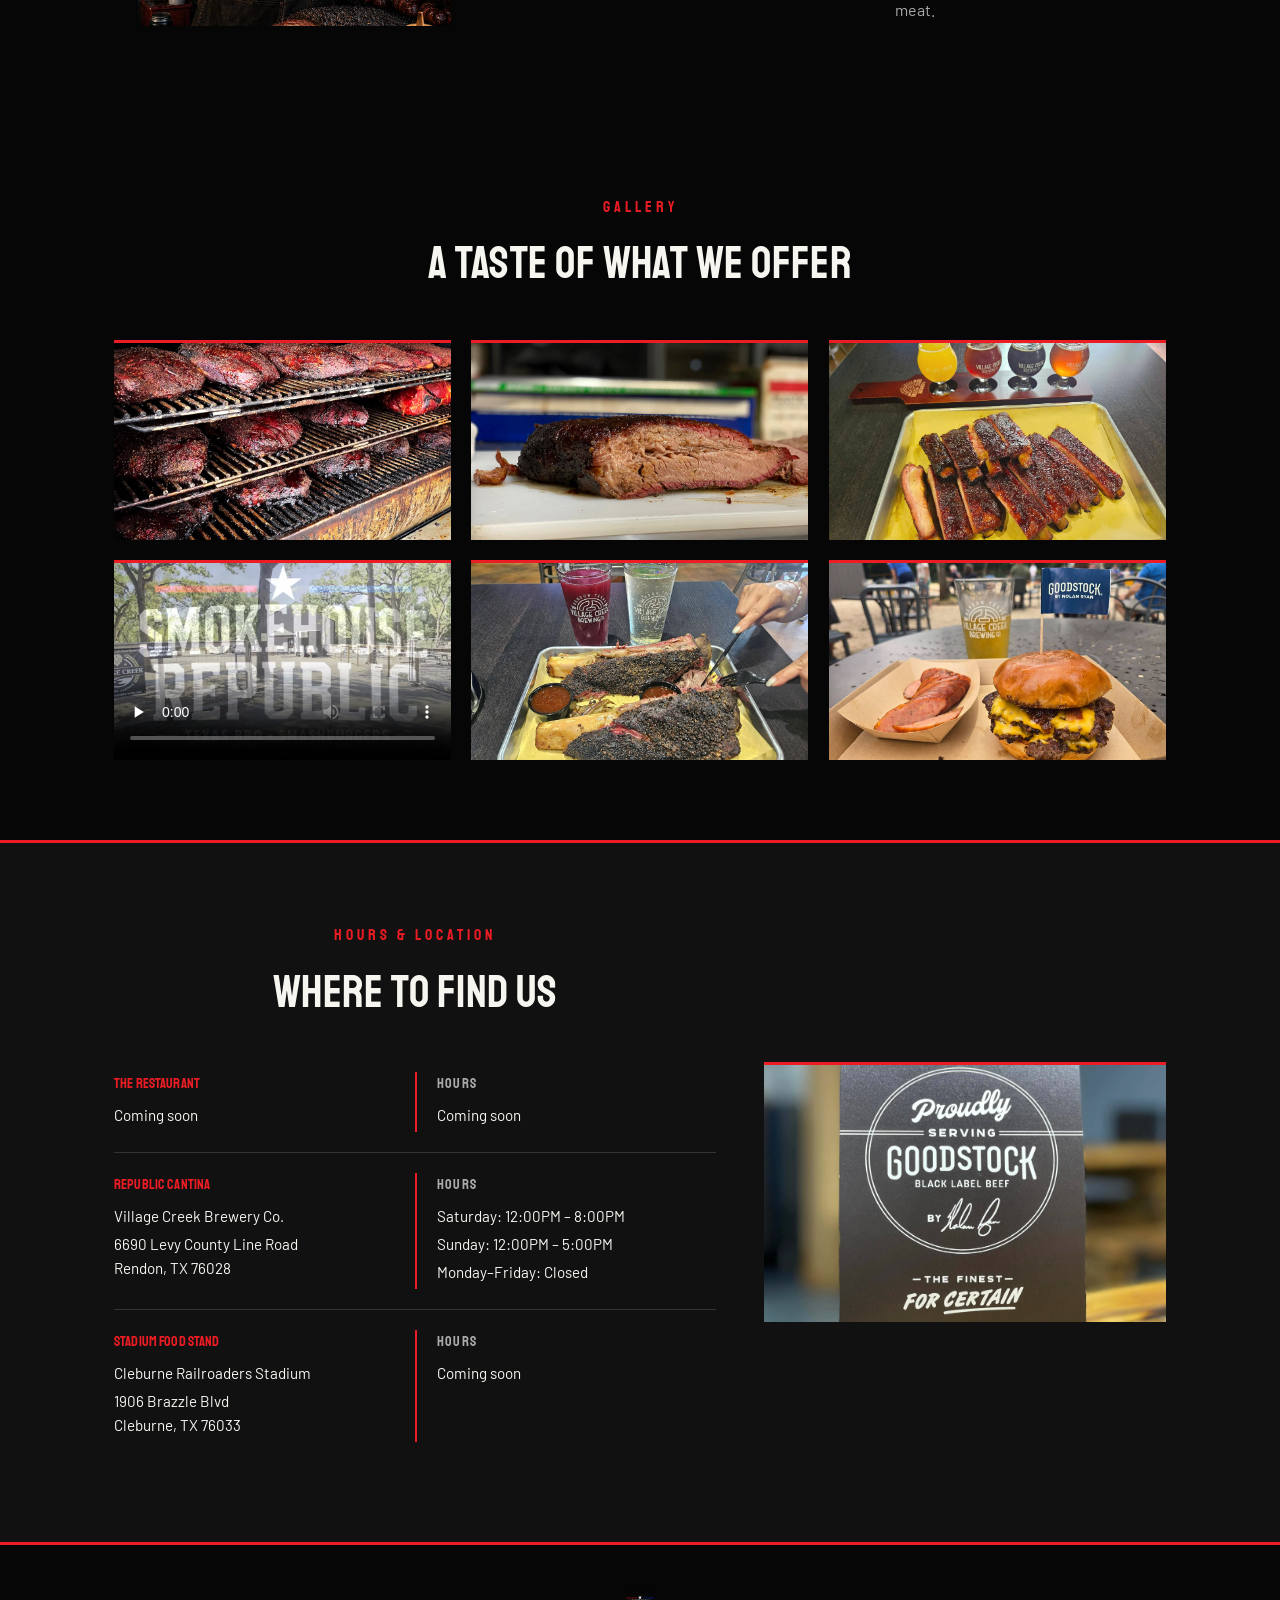
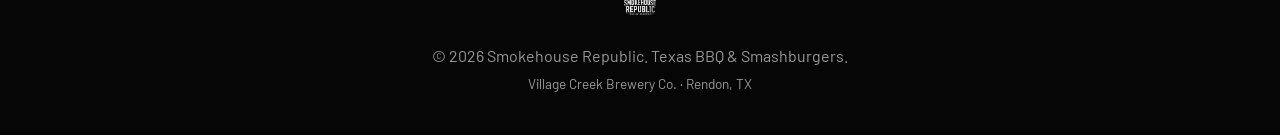
==== commit d7365448: "Deploy: opening countdowns for the Restaurant and Stadium Co-Authored-By: Claude Opus 5.5 <noreply@a" ====
--- a/index.html
+++ b/index.html
@@ -91,7 +91,7 @@
           <div class="count-unit"><span class="count-num" data-unit="minutes">00</span><span class="count-label">Min</span></div>
           <div class="count-unit"><span class="count-num" data-unit="seconds">00</span><span class="count-label">Sec</span></div>
         </div>
-        <p class="soon-status">Opening Late November 2026</p>
+        <p class="soon-status">Opening December 9, 2026</p>
         <div class="soon-actions">
           <a href="https://www.google.com/maps/search/?api=1&query=6879+Rendon+Bloodworth+Rd+Suite+612%2C+Fort+Worth%2C+TX+76140" target="_blank" rel="noopener" class="btn btn-outline">Get Directions</a>
         </div>
@@ -106,7 +106,7 @@
           <div class="count-unit"><span class="count-num" data-unit="minutes">00</span><span class="count-label">Min</span></div>
           <div class="count-unit"><span class="count-num" data-unit="seconds">00</span><span class="count-label">Sec</span></div>
         </div>
-        <p class="soon-status">Opening March 1, 2027</p>
+        <p class="soon-status">Opening May 1, 2027</p>
         <div class="soon-actions">
           <a href="https://railroaderbaseball.com/" target="_blank" rel="noopener" class="btn btn-primary">Railroaders Website</a>
           <a href="https://www.google.com/maps/search/?api=1&query=Cleburne+Railroaders+Stadium%2C+1906+Brazzle+Blvd%2C+Cleburne%2C+TX+76033" target="_blank" rel="noopener" class="btn btn-outline">Get Directions</a>
--- a/css/styles.css
+++ b/css/styles.css
@@ -521,7 +521,7 @@
 
 .visit-inner {
   display: grid;
-  grid-template-columns: 1fr 1fr;
+  grid-template-columns: minmax(0, 3fr) minmax(0, 2fr);
   gap: 48px;
   align-items: center;
 }
